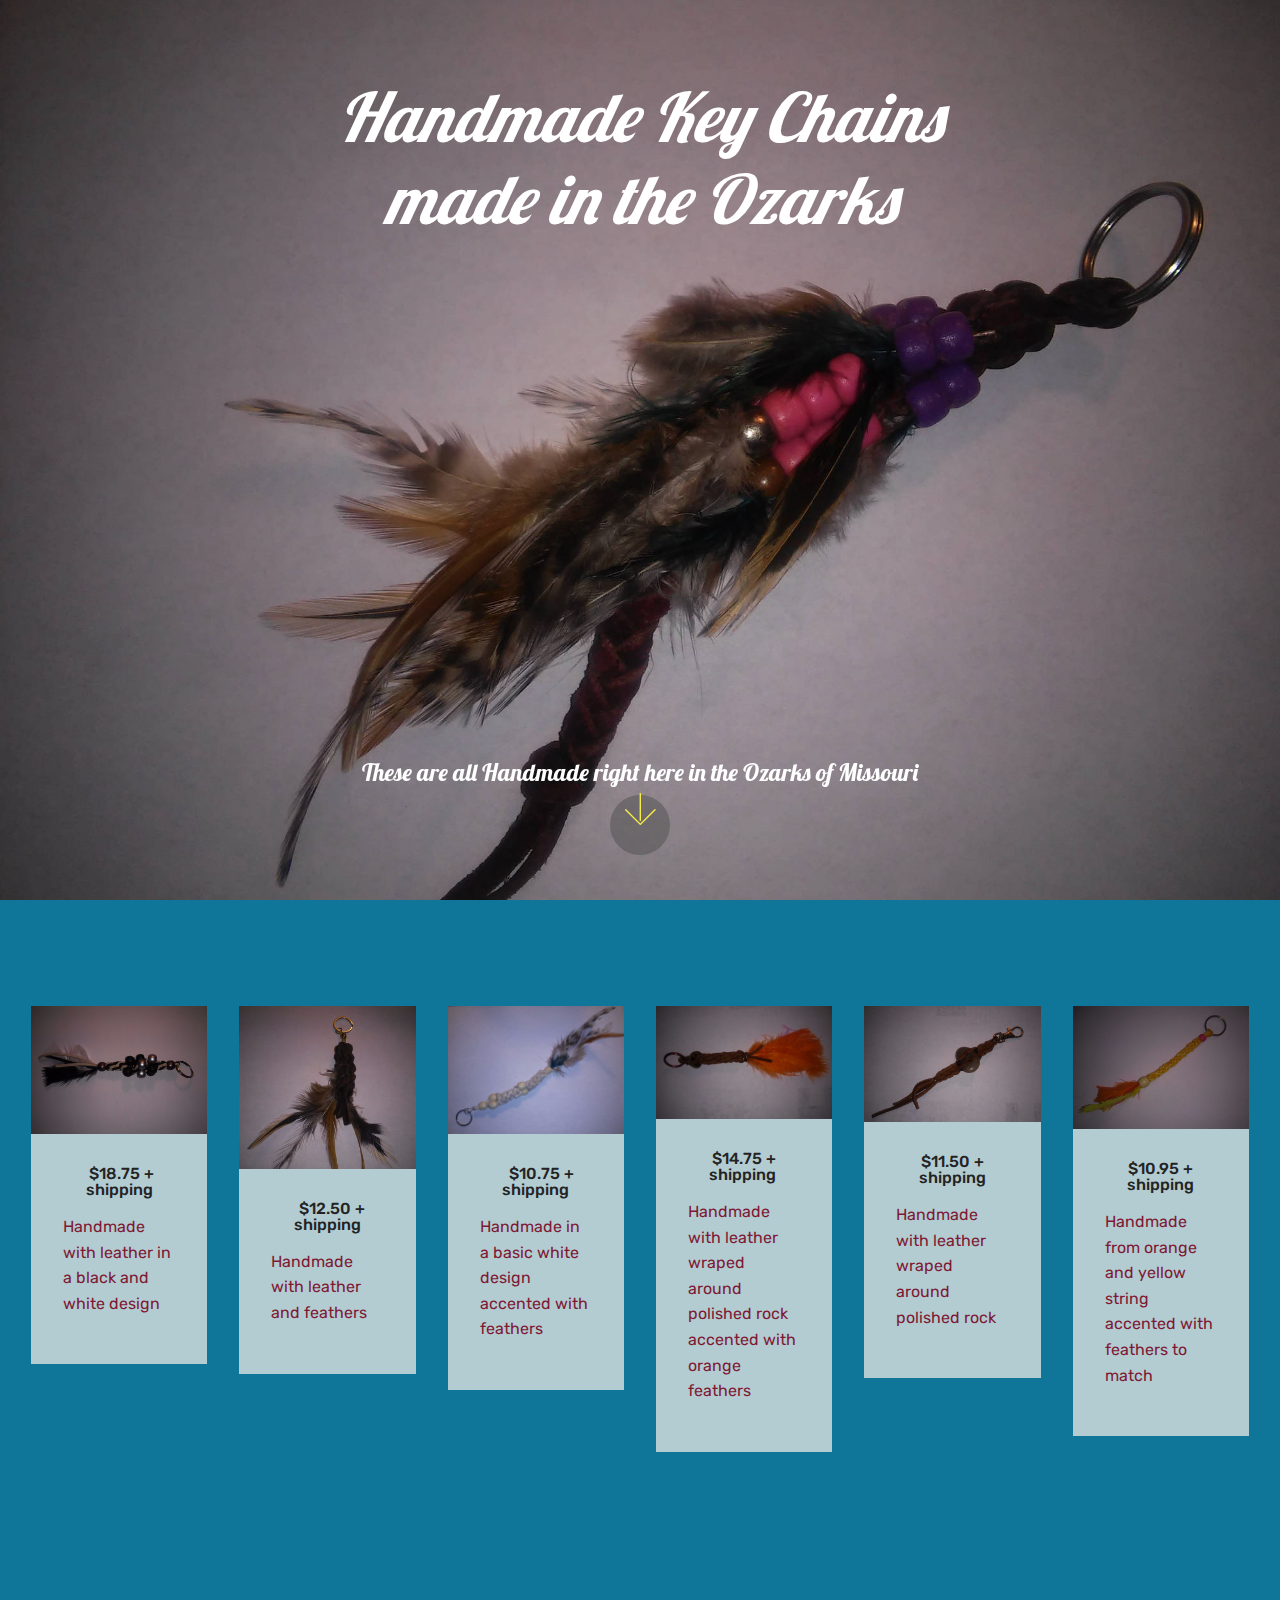
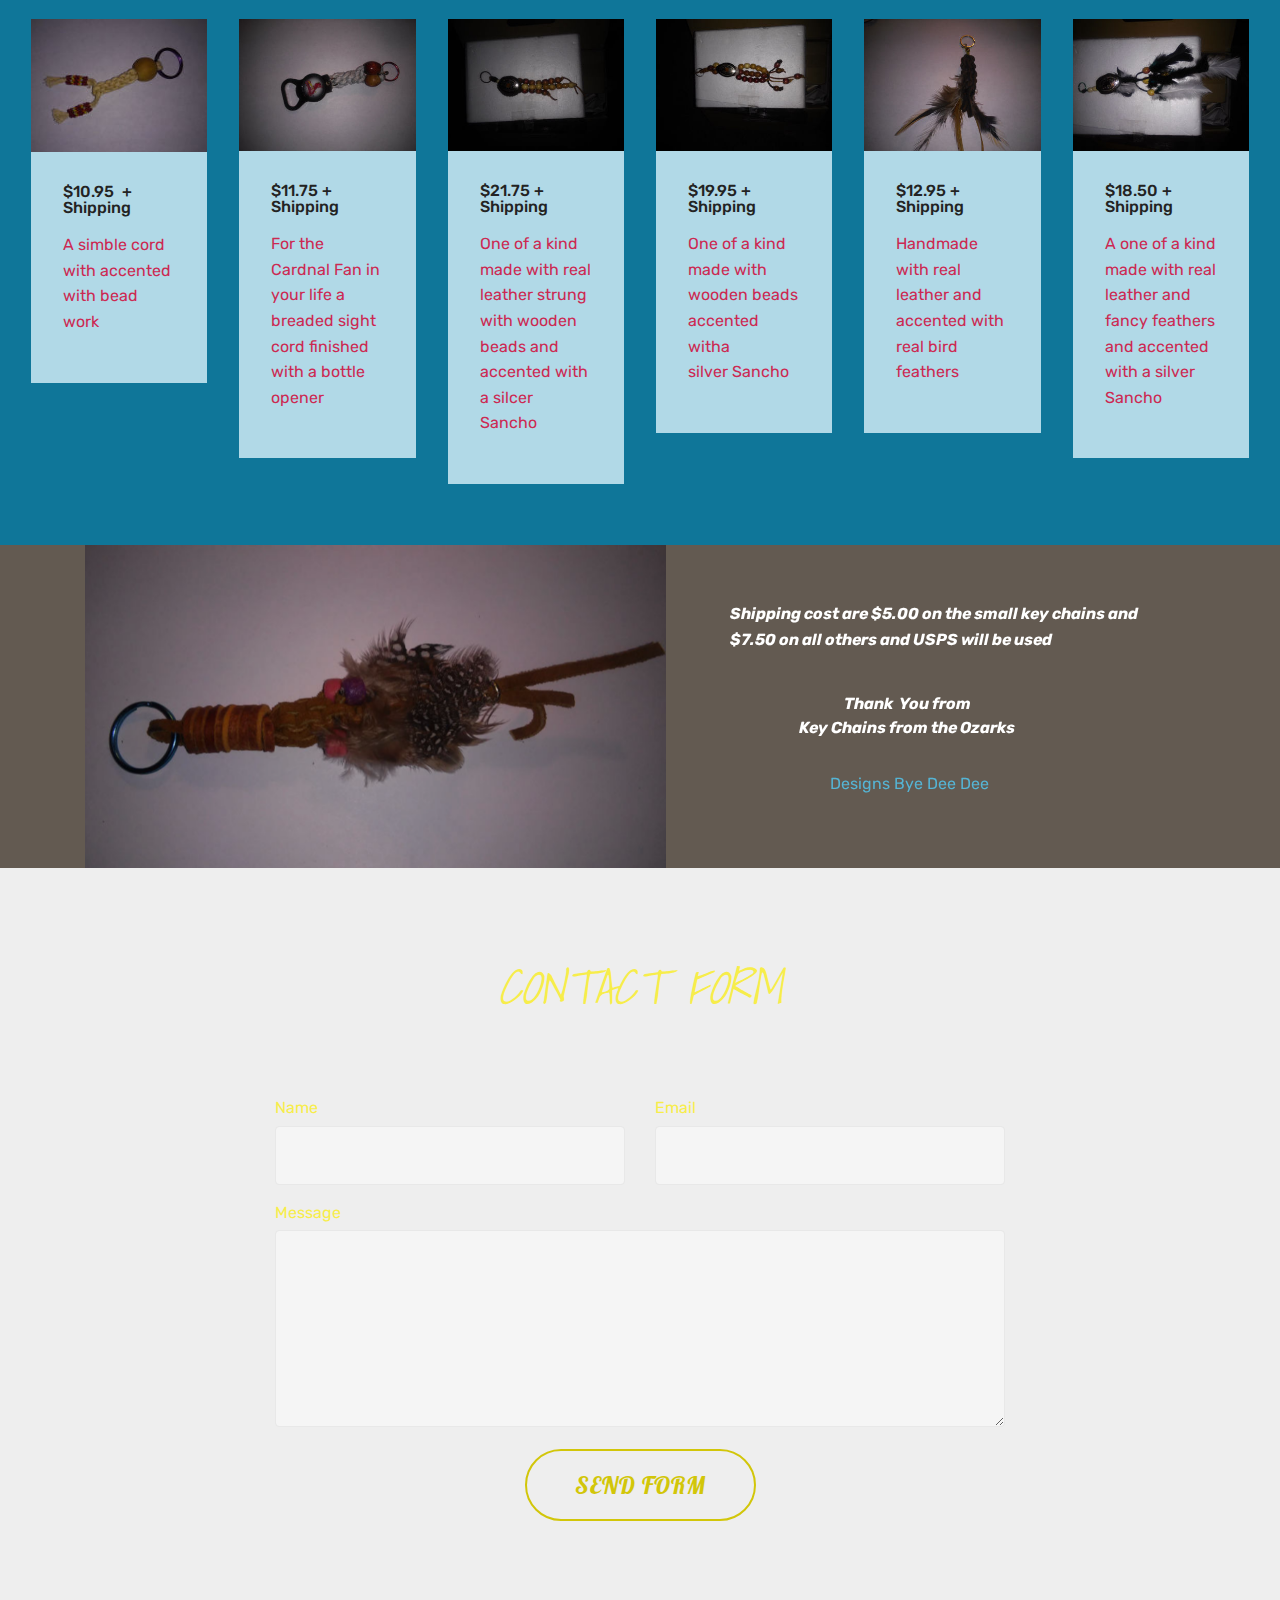
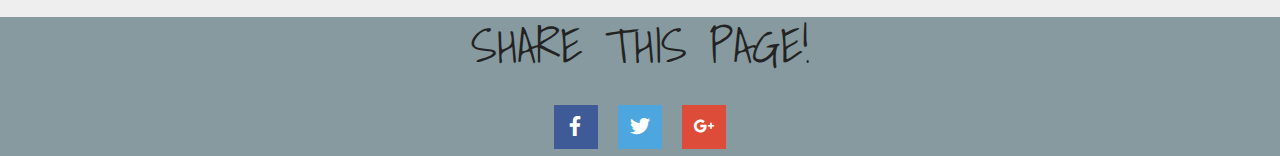
==== index.html @ 003e20a8 "create github pages" ====
<!DOCTYPE html>
<html >
<head>
  <!-- Site made with Mobirise Website Builder v4.8.1, https://mobirise.com -->
  <meta charset="UTF-8">
  <meta http-equiv="X-UA-Compatible" content="IE=edge">
  <meta name="generator" content="Mobirise v4.8.1, mobirise.com">
  <meta name="viewport" content="width=device-width, initial-scale=1, minimum-scale=1">
  <link rel="shortcut icon" href="assets/images/logo4.png" type="image/x-icon">
  <meta name="description" content="">
  <title>Home</title>
  <link rel="stylesheet" href="assets/web/assets/mobirise-icons/mobirise-icons.css">
  <link rel="stylesheet" href="assets/tether/tether.min.css">
  <link rel="stylesheet" href="assets/bootstrap/css/bootstrap.min.css">
  <link rel="stylesheet" href="assets/bootstrap/css/bootstrap-grid.min.css">
  <link rel="stylesheet" href="assets/bootstrap/css/bootstrap-reboot.min.css">
  <link rel="stylesheet" href="assets/socicon/css/styles.css">
  <link rel="stylesheet" href="assets/theme/css/style.css">
  <link rel="stylesheet" href="assets/mobirise/css/mbr-additional.css" type="text/css">
  
  
  
</head>
<body>
  <section class="header5 cid-r34hluWO23 mbr-fullscreen mbr-parallax-background" id="header5-a">

    

    
    <div class="container">
        <div class="row justify-content-center">
            <div class="mbr-white col-md-10">
                <h1 class="mbr-section-title align-center pb-3 mbr-fonts-style display-1"><em>
                    Handmade Key Chains</em><br><em>made in the Ozarks</em><br><em><br></em><br><br><br><br><em><br></em></h1>
                <p class="mbr-text align-center display-5 pb-3 mbr-fonts-style">These are all Handmade right here in the Ozarks of Missouri</p>
                
            </div>
        </div>
    </div>

    <div class="mbr-arrow hidden-sm-down" aria-hidden="true">
        <a href="#next">
            <i class="mbri-down mbr-iconfont"></i>
        </a>
    </div>
</section>

<section class="engine"><a href="https://mobiri.se/j">website templates</a></section><section class="features17 cid-r33wSOLzCu" id="features17-2">
    
    

    
    <div class="container-fluid">
        <div class="media-container-row">
            <div class="card p-3 col-12 col-md-6 col-lg-2">
                <div class="card-wrapper">
                    <div class="card-img">
                        <img src="assets/images/20180905-44754-410x308.jpg" alt="Mobirise" title="">
                    </div>
                    <div class="card-box">
                        <h4 class="card-title pb-3 mbr-fonts-style display-7">&nbsp;$18.75 + shipping</h4>
                        <p class="mbr-text mbr-fonts-style display-7">Handmade with leather in a black and white design</p>
                    </div>
                </div>
            </div>

            <div class="card p-3 col-12 col-md-6 col-lg-2">
                <div class="card-wrapper">
                    <div class="card-img">
                        <img src="assets/images/20180724-93836-410x308.jpg" alt="Mobirise" title="">
                    </div>
                    <div class="card-box">
                        <h4 class="card-title pb-3 mbr-fonts-style display-7">&nbsp; $12.50 + shipping</h4>
                        <p class="mbr-text mbr-fonts-style display-7">Handmade with leather and feathers</p>
                    </div>
                </div>
            </div>

            <div class="card p-3 col-12 col-md-6 col-lg-2">
                <div class="card-wrapper">
                    <div class="card-img">
                        <img src="assets/images/20180724-102149-410x308.jpg" alt="Mobirise" title="">
                    </div>
                    <div class="card-box">
                        <h4 class="card-title pb-3 mbr-fonts-style display-7">&nbsp; &nbsp;$10.75 + shipping</h4>
                        <p class="mbr-text mbr-fonts-style display-7">Handmade in a basic white design accented with feathers</p>
                    </div>
                </div>
            </div>

            <div class="card p-3 col-12 col-md-6 col-lg-2">
                <div class="card-wrapper">
                    <div class="card-img">
                        <img src="assets/images/20180814-113431-410x308.jpg" alt="Mobirise" title="">
                    </div>
                    <div class="card-box">
                        <h4 class="card-title pb-3 mbr-fonts-style display-7">
                            $14.75 + shipping&nbsp;</h4>
                        <p class="mbr-text mbr-fonts-style display-7">Handmade with leather wraped around polished rock accented with orange feathers</p>
                    </div>
                </div>
            </div>
            <div class="card p-3 col-12 col-md-6 col-lg-2">
                <div class="card-wrapper">
                    <div class="card-img">
                        <img src="assets/images/20180814-113416-410x308.jpg" alt="Mobirise" title="">
                    </div>
                    <div class="card-box">
                        <h4 class="card-title pb-3 mbr-fonts-style display-7">
                            $11.50 + shipping</h4>
                        <p class="mbr-text mbr-fonts-style display-7">Handmade with leather wraped around polished rock</p>
                    </div>
                </div>
            </div>
            <div class="card p-3 col-12 col-md-6 col-lg-2">
                <div class="card-wrapper">
                    <div class="card-img">
                        <img src="assets/images/20180822-115058-410x308.jpg" alt="Mobirise" title="">
                    </div>
                    <div class="card-box">
                        <h4 class="card-title pb-3 mbr-fonts-style display-7">
                            $10.95 + shipping</h4>
                        <p class="mbr-text mbr-fonts-style display-7">Handmade from orange and yellow string accented with feathers to match</p>
                    </div>
                </div>
            </div>
        </div>
    </div>
</section>

<section class="features17 cid-r38wIqaOWi" id="features17-b">
    
    

    
    <div class="container-fluid">
        <div class="media-container-row">
            <div class="card p-3 col-12 col-md-6 col-lg-2">
                <div class="card-wrapper">
                    <div class="card-img">
                        <img src="assets/images/20180830-33203-306x230.jpg" alt="Mobirise" title="">
                    </div>
                    <div class="card-box">
                        <h4 class="card-title pb-3 mbr-fonts-style display-7">$10.95 &nbsp;+ Shipping</h4>
                        <p class="mbr-text mbr-fonts-style display-7">A simble cord with accented with bead work</p>
                    </div>
                </div>
            </div>

            <div class="card p-3 col-12 col-md-6 col-lg-2">
                <div class="card-wrapper">
                    <div class="card-img">
                        <img src="assets/images/20180727-210725-342x257.jpg" alt="Mobirise" title="">
                    </div>
                    <div class="card-box">
                        <h4 class="card-title pb-3 mbr-fonts-style display-7">$11.75 + Shipping</h4>
                        <p class="mbr-text mbr-fonts-style display-7">For the Cardnal Fan in your life a breaded sight cord finished with a bottle opener&nbsp;</p>
                    </div>
                </div>
            </div>

            <div class="card p-3 col-12 col-md-6 col-lg-2">
                <div class="card-wrapper">
                    <div class="card-img">
                        <img src="assets/images/20180716-222456-342x257.jpg" alt="Mobirise" title="">
                    </div>
                    <div class="card-box">
                        <h4 class="card-title pb-3 mbr-fonts-style display-7">
                            $21.75 + Shipping</h4>
                        <p class="mbr-text mbr-fonts-style display-7">One of a kind made with real leather strung with wooden beads and accented with a silcer Sancho&nbsp;</p>
                    </div>
                </div>
            </div>

            <div class="card p-3 col-12 col-md-6 col-lg-2">
                <div class="card-wrapper">
                    <div class="card-img">
                        <img src="assets/images/20180717-224917-342x257.jpg" alt="Mobirise" title="">
                    </div>
                    <div class="card-box">
                        <h4 class="card-title pb-3 mbr-fonts-style display-7">$19.95 + Shipping</h4>
                        <p class="mbr-text mbr-fonts-style display-7">One of a kind made with wooden beads accented witha silver&nbsp;Sancho</p>
                    </div>
                </div>
            </div>
            <div class="card p-3 col-12 col-md-6 col-lg-2">
                <div class="card-wrapper">
                    <div class="card-img">
                        <img src="assets/images/20180724-93837-342x257.jpg" alt="Mobirise" title="">
                    </div>
                    <div class="card-box">
                        <h4 class="card-title pb-3 mbr-fonts-style display-7">$12.95 + Shipping</h4>
                        <p class="mbr-text mbr-fonts-style display-7">Handmade with real leather and accented with real bird feathers</p>
                    </div>
                </div>
            </div>
            <div class="card p-3 col-12 col-md-6 col-lg-2">
                <div class="card-wrapper">
                    <div class="card-img">
                        <img src="assets/images/20180720-235524-342x257.jpg" alt="Mobirise" title="">
                    </div>
                    <div class="card-box">
                        <h4 class="card-title pb-3 mbr-fonts-style display-7">$18.50 + Shipping</h4>
                        <p class="mbr-text mbr-fonts-style display-7">A one of a kind made with real leather and fancy feathers and accented with a silver Sancho</p>
                    </div>
                </div>
            </div>
        </div>
    </div>
</section>

<section class="testimonials2 cid-r33EajkrWV" id="testimonials2-4">

    

    

    <div class="container">
        <div class="media-container-row">
            <div class="mbr-figure pr-lg-5" style="width: 130%;">
              <img src="assets/images/20180826-95356-958x719.jpg" alt="" title="">
            </div>
            <div class="media-content px-3 align-self-center mbr-white py-2">
                    <p class="mbr-text testimonial-text mbr-fonts-style display-7"><strong>
                       Shipping cost are $5.00 on the small key chains and $7.50 on all others and USPS will be used</strong></p>
                    <p class="mbr-author-name pt-4 mb-2 mbr-fonts-style display-7"><em>&nbsp; &nbsp; &nbsp; &nbsp; &nbsp; &nbsp; &nbsp; &nbsp; &nbsp; &nbsp; &nbsp; &nbsp; &nbsp; &nbsp; &nbsp; &nbsp; &nbsp; &nbsp; &nbsp; Thank &nbsp;You from&nbsp;<br>&nbsp; &nbsp; &nbsp; &nbsp; &nbsp; &nbsp; &nbsp; &nbsp; &nbsp; &nbsp; &nbsp; &nbsp;Key Chains from the Ozarks<br></em><br></p>
                    <p class="mbr-author-desc mbr-fonts-style display-7">&nbsp; &nbsp; &nbsp; &nbsp; &nbsp; &nbsp; &nbsp; &nbsp; &nbsp; &nbsp; &nbsp; &nbsp; &nbsp;Designs Bye Dee Dee</p>
            </div>
        </div>
    </div>
</section>

<section class="mbr-section form1 cid-r33Bu1BS95 mbr-parallax-background" id="form1-3">

    

    
    <div class="container">
        <div class="row justify-content-center">
            <div class="title col-12 col-lg-8">
                <h2 class="mbr-section-title align-center pb-3 mbr-fonts-style display-2"><a href="mailto:Kaptiancrash63@gmail.com" class="text-success"><em>
                    CONTACT FORM
                </em></a></h2>
                <h3 class="mbr-section-subtitle align-center mbr-light pb-3 mbr-fonts-style display-5"></h3>
            </div>
        </div>
    </div>
    <div class="container">
        <div class="row justify-content-center">
            <div class="media-container-column col-lg-8" data-form-type="formoid">
                    <div data-form-alert="" hidden="">Thanks for filling out the form!</div>
            
                    <form class="mbr-form" action="https://mobirise.com/" method="post" data-form-title="Mobirise Form"><input type="hidden" name="email" data-form-email="true" value="MQb3UHz9vgeQYaJw+wUcPiNYW4cZwNRQZEypY/8+A1PeapmOT65c+l0sWMYyDew60EYs7q6BZ+KBRNTUReSc0IMZOz61ZpH3/E5bfqpyDkc0p+D4WyL8amatn8TsfvvV" data-form-field="Email">
                        <div class="row row-sm-offset">
                            <div class="col-md-4 multi-horizontal" data-for="name">
                                <div class="form-group">
                                    <label class="form-control-label mbr-fonts-style display-7" for="name-form1-3">Name</label>
                                    <input type="text" class="form-control" name="name" data-form-field="Name" required="" id="name-form1-3">
                                </div>
                            </div>
                            <div class="col-md-4 multi-horizontal" data-for="email">
                                <div class="form-group">
                                    <label class="form-control-label mbr-fonts-style display-7" for="email-form1-3">Email</label>
                                    <input type="email" class="form-control" name="email" data-form-field="Email" required="" id="email-form1-3">
                                </div>
                            </div>
                            
                        </div>
                        <div class="form-group" data-for="message">
                            <label class="form-control-label mbr-fonts-style display-7" for="message-form1-3">Message</label>
                            <textarea type="text" class="form-control" name="message" rows="7" data-form-field="Message" id="message-form1-3"></textarea>
                        </div>
            
                        <span class="input-group-btn"><button href="" type="submit" class="btn btn-form btn-success-outline display-5">SEND FORM</button></span>
                    </form>
            </div>
        </div>
    </div>
</section>

<section class="cid-r33JdpZA6W" id="social-buttons3-9">
    
    

    

    <div class="container">
        <div class="media-container-row">
            <div class="col-md-8 align-center">
                <h2 class="pb-3 mbr-section-title mbr-fonts-style display-2">
                    SHARE THIS PAGE!
                </h2>
                <div>
                    <div class="mbr-social-likes">
                        <span class="btn btn-social socicon-bg-facebook facebook mx-2" title="Share link on Facebook">
                            <i class="socicon socicon-facebook"></i>
                        </span>
                        <span class="btn btn-social twitter socicon-bg-twitter mx-2" title="Share link on Twitter">
                            <i class="socicon socicon-twitter"></i>
                        </span>
                        <span class="btn btn-social plusone socicon-bg-googleplus mx-2" title="Share link on Google+">
                            <i class="socicon socicon-googleplus"></i>
                        </span>
                        
                        
                        
                        
                    </div>
                </div>
            </div>
        </div>
    </div>
</section>


  <script src="assets/web/assets/jquery/jquery.min.js"></script>
  <script src="assets/popper/popper.min.js"></script>
  <script src="assets/tether/tether.min.js"></script>
  <script src="assets/bootstrap/js/bootstrap.min.js"></script>
  <script src="assets/smoothscroll/smooth-scroll.js"></script>
  <script src="assets/parallax/jarallax.min.js"></script>
  <script src="assets/sociallikes/social-likes.js"></script>
  <script src="assets/theme/js/script.js"></script>
  <script src="assets/formoid/formoid.min.js"></script>
  
  
</body>
</html>
---- assets/web/assets/mobirise-icons/mobirise-icons.css ----
@font-face {
  font-family: 'MobiriseIcons';
  src:  url('mobirise-icons.eot?spat4u');
  src:  url('mobirise-icons.eot?spat4u#iefix') format('embedded-opentype'),
    url('mobirise-icons.ttf?spat4u') format('truetype'),
    url('mobirise-icons.woff?spat4u') format('woff'),
    url('mobirise-icons.svg?spat4u#MobiriseIcons') format('svg');
  font-weight: normal;
  font-style: normal;
}

[class^="mbri-"], [class*=" mbri-"] {
  /* use !important to prevent issues with browser extensions that change fonts */
  font-family: MobiriseIcons !important;
  speak: none;
  font-style: normal;
  font-weight: normal;
  font-variant: normal;
  text-transform: none;
  line-height: 1;

  /* Better Font Rendering =========== */
  -webkit-font-smoothing: antialiased;
  -moz-osx-font-smoothing: grayscale;
}

.mbri-add-submenu:before {
  content: "\e900";
}
.mbri-alert:before {
  content: "\e901";
}
.mbri-align-center:before {
  content: "\e902";
}
.mbri-align-justify:before {
  content: "\e903";
}
.mbri-align-left:before {
  content: "\e904";
}
.mbri-align-right:before {
  content: "\e905";
}
.mbri-android:before {
  content: "\e906";
}
.mbri-apple:before {
  content: "\e907";
}
.mbri-arrow-down:before {
  content: "\e908";
}
.mbri-arrow-next:before {
  content: "\e909";
}
.mbri-arrow-prev:before {
  content: "\e90a";
}
.mbri-arrow-up:before {
  content: "\e90b";
}
.mbri-bold:before {
  content: "\e90c";
}
.mbri-bookmark:before {
  content: "\e90d";
}
.mbri-bootstrap:before {
  content: "\e90e";
}
.mbri-briefcase:before {
  content: "\e90f";
}
.mbri-browse:before {
  content: "\e910";
}
.mbri-bulleted-list:before {
  content: "\e911";
}
.mbri-calendar:before {
  content: "\e912";
}
.mbri-camera:before {
  content: "\e913";
}
.mbri-cart-add:before {
  content: "\e914";
}
.mbri-cart-full:before {
  content: "\e915";
}
.mbri-cash:before {
  content: "\e916";
}
.mbri-change-style:before {
  content: "\e917";
}
.mbri-chat:before {
  content: "\e918";
}
.mbri-clock:before {
  content: "\e919";
}
.mbri-close:before {
  content: "\e91a";
}
.mbri-cloud:before {
  content: "\e91b";
}
.mbri-code:before {
  content: "\e91c";
}
.mbri-contact-form:before {
  content: "\e91d";
}
.mbri-credit-card:before {
  content: "\e91e";
}
.mbri-cursor-click:before {
  content: "\e91f";
}
.mbri-cust-feedback:before {
  content: "\e920";
}
.mbri-database:before {
  content: "\e921";
}
.mbri-delivery:before {
  content: "\e922";
}
.mbri-desktop:before {
  content: "\e923";
}
.mbri-devices:before {
  content: "\e924";
}
.mbri-down:before {
  content: "\e925";
}
.mbri-download:before {
  content: "\e989";
}
.mbri-drag-n-drop:before {
  content: "\e927";
}
.mbri-drag-n-drop2:before {
  content: "\e928";
}
.mbri-edit:before {
  content: "\e929";
}
.mbri-edit2:before {
  content: "\e92a";
}
.mbri-error:before {
  content: "\e92b";
}
.mbri-extension:before {
  content: "\e92c";
}
.mbri-features:before {
  content: "\e92d";
}
.mbri-file:before {
  content: "\e92e";
}
.mbri-flag:before {
  content: "\e92f";
}
.mbri-folder:before {
  content: "\e930";
}
.mbri-gift:before {
  content: "\e931";
}
.mbri-github:before {
  content: "\e932";
}
.mbri-globe:before {
  content: "\e933";
}
.mbri-globe-2:before {
  content: "\e934";
}
.mbri-growing-chart:before {
  content: "\e935";
}
.mbri-hearth:before {
  content: "\e936";
}
.mbri-help:before {
  content: "\e937";
}
.mbri-home:before {
  content: "\e938";
}
.mbri-hot-cup:before {
  content: "\e939";
}
.mbri-idea:before {
  content: "\e93a";
}
.mbri-image-gallery:before {
  content: "\e93b";
}
.mbri-image-slider:before {
  content: "\e93c";
}
.mbri-info:before {
  content: "\e93d";
}
.mbri-italic:before {
  content: "\e93e";
}
.mbri-key:before {
  content: "\e93f";
}
.mbri-laptop:before {
  content: "\e940";
}
.mbri-layers:before {
  content: "\e941";
}
.mbri-left-right:before {
  content: "\e942";
}
.mbri-left:before {
  content: "\e943";
}
.mbri-letter:before {
  content: "\e944";
}
.mbri-like:before {
  content: "\e945";
}
.mbri-link:before {
  content: "\e946";
}
.mbri-lock:before {
  content: "\e947";
}
.mbri-login:before {
  content: "\e948";
}
.mbri-logout:before {
  content: "\e949";
}
.mbri-magic-stick:before {
  content: "\e94a";
}
.mbri-map-pin:before {
  content: "\e94b";
}
.mbri-menu:before {
  content: "\e94c";
}
.mbri-mobile:before {
  content: "\e94d";
}
.mbri-mobile2:before {
  content: "\e94e";
}
.mbri-mobirise:before {
  content: "\e94f";
}
.mbri-more-horizontal:before {
  content: "\e950";
}
.mbri-more-vertical:before {
  content: "\e951";
}
.mbri-music:before {
  content: "\e952";
}
.mbri-new-file:before {
  content: "\e953";
}
.mbri-numbered-list:before {
  content: "\e954";
}
.mbri-opened-folder:before {
  content: "\e955";
}
.mbri-pages:before {
  content: "\e956";
}
.mbri-paper-plane:before {
  content: "\e957";
}
.mbri-paperclip:before {
  content: "\e958";
}
.mbri-photo:before {
  content: "\e959";
}
.mbri-photos:before {
  content: "\e95a";
}
.mbri-pin:before {
  content: "\e95b";
}
.mbri-play:before {
  content: "\e95c";
}
.mbri-plus:before {
  content: "\e95d";
}
.mbri-preview:before {
  content: "\e95e";
}
.mbri-print:before {
  content: "\e95f";
}
.mbri-protect:before {
  content: "\e960";
}
.mbri-question:before {
  content: "\e961";
}
.mbri-quote-left:before {
  content: "\e962";
}
.mbri-quote-right:before {
  content: "\e963";
}
.mbri-refresh:before {
  content: "\e964";
}
.mbri-responsive:before {
  content: "\e965";
}
.mbri-right:before {
  content: "\e966";
}
.mbri-rocket:before {
  content: "\e967";
}
.mbri-sad-face:before {
  content: "\e968";
}
.mbri-sale:before {
  content: "\e969";
}
.mbri-save:before {
  content: "\e96a";
}
.mbri-search:before {
  content: "\e96b";
}
.mbri-setting:before {
  content: "\e96c";
}
.mbri-setting2:before {
  content: "\e96d";
}
.mbri-setting3:before {
  content: "\e96e";
}
.mbri-share:before {
  content: "\e96f";
}
.mbri-shopping-bag:before {
  content: "\e970";
}
.mbri-shopping-basket:before {
  content: "\e971";
}
.mbri-shopping-cart:before {
  content: "\e972";
}
.mbri-sites:before {
  content: "\e973";
}
.mbri-smile-face:before {
  content: "\e974";
}
.mbri-speed:before {
  content: "\e975";
}
.mbri-star:before {
  content: "\e976";
}
.mbri-success:before {
  content: "\e977";
}
.mbri-sun:before {
  content: "\e978";
}
.mbri-sun2:before {
  content: "\e979";
}
.mbri-tablet:before {
  content: "\e97a";
}
.mbri-tablet-vertical:before {
  content: "\e97b";
}
.mbri-target:before {
  content: "\e97c";
}
.mbri-timer:before {
  content: "\e97d";
}
.mbri-to-ftp:before {
  content: "\e97e";
}
.mbri-to-local-drive:before {
  content: "\e97f";
}
.mbri-touch-swipe:before {
  content: "\e980";
}
.mbri-touch:before {
  content: "\e981";
}
.mbri-trash:before {
  content: "\e982";
}
.mbri-underline:before {
  content: "\e983";
}
.mbri-unlink:before {
  content: "\e984";
}
.mbri-unlock:before {
  content: "\e985";
}
.mbri-up-down:before {
  content: "\e986";
}
.mbri-up:before {
  content: "\e987";
}
.mbri-update:before {
  content: "\e988";
}
.mbri-upload:before {
 content: "\e926"; 
}
.mbri-user:before {
  content: "\e98a";
}
.mbri-user2:before {
  content: "\e98b";
}
.mbri-users:before {
  content: "\e98c";
}
.mbri-video:before {
  content: "\e98d";
}
.mbri-video-play:before {
  content: "\e98e";
}
.mbri-watch:before {
  content: "\e98f";
}
.mbri-website-theme:before {
  content: "\e990";
}
.mbri-wifi:before {
  content: "\e991";
}
.mbri-windows:before {
  content: "\e992";
}
.mbri-zoom-out:before {
  content: "\e993";
}
.mbri-redo:before {
  content: "\e994";
}
.mbri-undo:before {
  content: "\e995";
}
---- assets/socicon/css/styles.css ----
@charset "UTF-8";

@font-face {
  font-family: "socicon";
  src:url("../fonts/socicon.eot");
  src:url("../fonts/socicon.eot?#iefix") format("embedded-opentype"),
    url("../fonts/socicon.woff") format("woff"),
    url("../fonts/socicon.ttf") format("truetype"),
    url("../fonts/socicon.svg#socicon") format("svg");
  font-weight: normal;
  font-style: normal;

}

[data-icon]:before {
  font-family: "socicon" !important;
  content: attr(data-icon);
  font-style: normal !important;
  font-weight: normal !important;
  font-variant: normal !important;
  text-transform: none !important;
  speak: none;
  line-height: 1;
  -webkit-font-smoothing: antialiased;
  -moz-osx-font-smoothing: grayscale;
}

[class^="socicon-"]:before,
[class*=" socicon-"]:before {
  font-family: "socicon" !important;
  font-style: normal !important;
  font-weight: normal !important;
  font-variant: normal !important;
  text-transform: none !important;
  speak: none;
  line-height: 1;
  -webkit-font-smoothing: antialiased;
  -moz-osx-font-smoothing: grayscale;
}

.socicon-modelmayhem:before {
  content: "\e000";
}
.socicon-mixcloud:before {
  content: "\e001";
}
.socicon-drupal:before {
  content: "\e002";
}
.socicon-swarm:before {
  content: "\e003";
}
.socicon-istock:before {
  content: "\e004";
}
.socicon-yammer:before {
  content: "\e005";
}
.socicon-ello:before {
  content: "\e006";
}
.socicon-stackoverflow:before {
  content: "\e007";
}
.socicon-persona:before {
  content: "\e008";
}
.socicon-triplej:before {
  content: "\e009";
}
.socicon-houzz:before {
  content: "\e00a";
}
.socicon-rss:before {
  content: "\e00b";
}
.socicon-paypal:before {
  content: "\e00c";
}
.socicon-odnoklassniki:before {
  content: "\e00d";
}
.socicon-airbnb:before {
  content: "\e00e";
}
.socicon-periscope:before {
  content: "\e00f";
}
.socicon-outlook:before {
  content: "\e010";
}
.socicon-coderwall:before {
  content: "\e011";
}
.socicon-tripadvisor:before {
  content: "\e012";
}
.socicon-appnet:before {
  content: "\e013";
}
.socicon-goodreads:before {
  content: "\e014";
}
.socicon-tripit:before {
  content: "\e015";
}
.socicon-lanyrd:before {
  content: "\e016";
}
.socicon-slideshare:before {
  content: "\e017";
}
.socicon-buffer:before {
  content: "\e018";
}
.socicon-disqus:before {
  content: "\e019";
}
.socicon-vkontakte:before {
  content: "\e01a";
}
.socicon-whatsapp:before {
  content: "\e01b";
}
.socicon-patreon:before {
  content: "\e01c";
}
.socicon-storehouse:before {
  content: "\e01d";
}
.socicon-pocket:before {
  content: "\e01e";
}
.socicon-mail:before {
  content: "\e01f";
}
.socicon-blogger:before {
  content: "\e020";
}
.socicon-technorati:before {
  content: "\e021";
}
.socicon-reddit:before {
  content: "\e022";
}
.socicon-dribbble:before {
  content: "\e023";
}
.socicon-stumbleupon:before {
  content: "\e024";
}
.socicon-digg:before {
  content: "\e025";
}
.socicon-envato:before {
  content: "\e026";
}
.socicon-behance:before {
  content: "\e027";
}
.socicon-delicious:before {
  content: "\e028";
}
.socicon-deviantart:before {
  content: "\e029";
}
.socicon-forrst:before {
  content: "\e02a";
}
.socicon-play:before {
  content: "\e02b";
}
.socicon-zerply:before {
  content: "\e02c";
}
.socicon-wikipedia:before {
  content: "\e02d";
}
.socicon-apple:before {
  content: "\e02e";
}
.socicon-flattr:before {
  content: "\e02f";
}
.socicon-github:before {
  content: "\e030";
}
.socicon-renren:before {
  content: "\e031";
}
.socicon-friendfeed:before {
  content: "\e032";
}
.socicon-newsvine:before {
  content: "\e033";
}
.socicon-identica:before {
  content: "\e034";
}
.socicon-bebo:before {
  content: "\e035";
}
.socicon-zynga:before {
  content: "\e036";
}
.socicon-steam:before {
  content: "\e037";
}
.socicon-xbox:before {
  content: "\e038";
}
.socicon-windows:before {
  content: "\e039";
}
.socicon-qq:before {
  content: "\e03a";
}
.socicon-douban:before {
  content: "\e03b";
}
.socicon-meetup:before {
  content: "\e03c";
}
.socicon-playstation:before {
  content: "\e03d";
}
.socicon-android:before {
  content: "\e03e";
}
.socicon-snapchat:before {
  content: "\e03f";
}
.socicon-twitter:before {
  content: "\e040";
}
.socicon-facebook:before {
  content: "\e041";
}
.socicon-googleplus:before {
  content: "\e042";
}
.socicon-pinterest:before {
  content: "\e043";
}
.socicon-foursquare:before {
  content: "\e044";
}
.socicon-yahoo:before {
  content: "\e045";
}
.socicon-skype:before {
  content: "\e046";
}
.socicon-yelp:before {
  content: "\e047";
}
.socicon-feedburner:before {
  content: "\e048";
}
.socicon-linkedin:before {
  content: "\e049";
}
.socicon-viadeo:before {
  content: "\e04a";
}
.socicon-xing:before {
  content: "\e04b";
}
.socicon-myspace:before {
  content: "\e04c";
}
.socicon-soundcloud:before {
  content: "\e04d";
}
.socicon-spotify:before {
  content: "\e04e";
}
.socicon-grooveshark:before {
  content: "\e04f";
}
.socicon-lastfm:before {
  content: "\e050";
}
.socicon-youtube:before {
  content: "\e051";
}
.socicon-vimeo:before {
  content: "\e052";
}
.socicon-dailymotion:before {
  content: "\e053";
}
.socicon-vine:before {
  content: "\e054";
}
.socicon-flickr:before {
  content: "\e055";
}
.socicon-500px:before {
  content: "\e056";
}
.socicon-wordpress:before {
  content: "\e058";
}
.socicon-tumblr:before {
  content: "\e059";
}
.socicon-twitch:before {
  content: "\e05a";
}
.socicon-8tracks:before {
  content: "\e05b";
}
.socicon-amazon:before {
  content: "\e05c";
}
.socicon-icq:before {
  content: "\e05d";
}
.socicon-smugmug:before {
  content: "\e05e";
}
.socicon-ravelry:before {
  content: "\e05f";
}
.socicon-weibo:before {
  content: "\e060";
}
.socicon-baidu:before {
  content: "\e061";
}
.socicon-angellist:before {
  content: "\e062";
}
.socicon-ebay:before {
  content: "\e063";
}
.socicon-imdb:before {
  content: "\e064";
}
.socicon-stayfriends:before {
  content: "\e065";
}
.socicon-residentadvisor:before {
  content: "\e066";
}
.socicon-google:before {
  content: "\e067";
}
.socicon-yandex:before {
  content: "\e068";
}
.socicon-sharethis:before {
  content: "\e069";
}
.socicon-bandcamp:before {
  content: "\e06a";
}
.socicon-itunes:before {
  content: "\e06b";
}
.socicon-deezer:before {
  content: "\e06c";
}
.socicon-telegram:before {
  content: "\e06e";
}
.socicon-openid:before {
  content: "\e06f";
}
.socicon-amplement:before {
  content: "\e070";
}
.socicon-viber:before {
  content: "\e071";
}
.socicon-zomato:before {
  content: "\e072";
}
.socicon-draugiem:before {
  content: "\e074";
}
.socicon-endomodo:before {
  content: "\e075";
}
.socicon-filmweb:before {
  content: "\e076";
}
.socicon-stackexchange:before {
  content: "\e077";
}
.socicon-wykop:before {
  content: "\e078";
}
.socicon-teamspeak:before {
  content: "\e079";
}
.socicon-teamviewer:before {
  content: "\e07a";
}
.socicon-ventrilo:before {
  content: "\e07b";
}
.socicon-younow:before {
  content: "\e07c";
}
.socicon-raidcall:before {
  content: "\e07d";
}
.socicon-mumble:before {
  content: "\e07e";
}
.socicon-medium:before {
  content: "\e06d";
}
.socicon-bebee:before {
  content: "\e07f";
}
.socicon-hitbox:before {
  content: "\e080";
}
.socicon-reverbnation:before {
  content: "\e081";
}
.socicon-formulr:before {
  content: "\e082";
}
.socicon-instagram:before {
  content: "\e057";
}
.socicon-battlenet:before {
  content: "\e083";
}
.socicon-chrome:before {
  content: "\e084";
}
.socicon-discord:before {
  content: "\e086";
}
.socicon-issuu:before {
  content: "\e087";
}
.socicon-macos:before {
  content: "\e088";
}
.socicon-firefox:before {
  content: "\e089";
}
.socicon-opera:before {
  content: "\e08d";
}
.socicon-keybase:before {
  content: "\e090";
}
.socicon-alliance:before {
  content: "\e091";
}
.socicon-livejournal:before {
  content: "\e092";
}
.socicon-googlephotos:before {
  content: "\e093";
}
.socicon-horde:before {
  content: "\e094";
}
.socicon-etsy:before {
  content: "\e095";
}
.socicon-zapier:before {
  content: "\e096";
}
.socicon-google-scholar:before {
  content: "\e097";
}
.socicon-researchgate:before {
  content: "\e098";
}
.socicon-wechat:before {
  content: "\e099";
}
.socicon-strava:before {
  content: "\e09a";
}
.socicon-line:before {
  content: "\e09b";
}
.socicon-lyft:before {
  content: "\e09c";
}
.socicon-uber:before {
  content: "\e09d";
}
.socicon-songkick:before {
  content: "\e09e";
}
.socicon-viewbug:before {
  content: "\e09f";
}
.socicon-googlegroups:before {
  content: "\e0a0";
}
.socicon-quora:before {
  content: "\e073";
}
.socicon-diablo:before {
  content: "\e085";
}
.socicon-blizzard:before {
  content: "\e0a1";
}
.socicon-hearthstone:before {
  content: "\e08b";
}
.socicon-heroes:before {
  content: "\e08a";
}
.socicon-overwatch:before {
  content: "\e08c";
}
.socicon-warcraft:before {
  content: "\e08e";
}
.socicon-starcraft:before {
  content: "\e08f";
}
.socicon-beam:before {
  content: "\e0a2";
}
.socicon-curse:before {
  content: "\e0a3";
}
.socicon-player:before {
  content: "\e0a4";
}
.socicon-streamjar:before {
  content: "\e0a5";
}
.socicon-nintendo:before {
  content: "\e0a6";
}
.socicon-hellocoton:before {
  content: "\e0a7";
}
---- assets/theme/css/style.css ----
/*!
 * Mobirise v4 theme (https://mobirise.com/)
 * Copyright 2017 Mobirise
 */
section {
  background-color: #eeeeee; }

section,
.container,
.container-fluid {
  position: relative;
  word-wrap: break-word; }

a.mbr-iconfont:hover {
  text-decoration: none; }

.article .lead p, .article .lead ul, .article .lead ol, .article .lead pre, .article .lead blockquote {
  margin-bottom: 0; }

a {
  font-style: normal;
  font-weight: 400;
  cursor: pointer; }
  a, a:hover {
    text-decoration: none; }

figure {
  margin-bottom: 0; }

body {
  color: #232323; }

h1, h2, h3, h4, h5, h6,
.h1, .h2, .h3, .h4, .h5, .h6,
.display-1, .display-2, .display-3, .display-4 {
  line-height: 1;
  word-break: break-word;
  word-wrap: break-word; }

b, strong {
  font-weight: bold; }

blockquote {
  padding: 10px 0 10px 20px;
  position: relative;
  border-left: 2px solid;
  border-color: #ff3366; }

input:-webkit-autofill, input:-webkit-autofill:hover, input:-webkit-autofill:focus, input:-webkit-autofill:active {
  transition-delay: 9999s;
  transition-property: background-color, color; }

textarea[type="hidden"] {
  display: none; }

body {
  position: relative; }

section {
  background-position: 50% 50%;
  background-repeat: no-repeat;
  background-size: cover; }
  section .mbr-background-video,
  section .mbr-background-video-preview {
    position: absolute;
    bottom: 0;
    left: 0;
    right: 0;
    top: 0; }

.hidden {
  visibility: hidden; }

.mbr-z-index20 {
  z-index: 20; }

/*! Base colors */
.mbr-white {
  color: #ffffff; }

.mbr-black {
  color: #000000; }

.mbr-bg-white {
  background-color: #ffffff; }

.mbr-bg-black {
  background-color: #000000; }

/*! Text-aligns */
.align-left {
  text-align: left; }

.align-center {
  text-align: center; }

.align-right {
  text-align: right; }

@media (max-width: 767px) {
  .align-left, .align-center, .align-right, .mbr-section-btn, .mbr-section-title {
    text-align: center; } }
/*! Font-weight  */
.mbr-light {
  font-weight: 300; }

.mbr-regular {
  font-weight: 400; }

.mbr-semibold {
  font-weight: 500; }

.mbr-bold {
  font-weight: 700; }

/*! Media  */
.media-size-item {
  -webkit-flex: 1 1 auto;
  -moz-flex: 1 1 auto;
  -ms-flex: 1 1 auto;
  -o-flex: 1 1 auto;
  flex: 1 1 auto; }

.media-content {
  -webkit-flex-basis: 100%;
  flex-basis: 100%; }

.media-container-row {
  display: -ms-flexbox;
  display: -webkit-flex;
  display: flex;
  -webkit-flex-direction: row;
  -ms-flex-direction: row;
  flex-direction: row;
  -webkit-flex-wrap: wrap;
  -ms-flex-wrap: wrap;
  flex-wrap: wrap;
  -webkit-justify-content: center;
  -ms-flex-pack: center;
  justify-content: center;
  -webkit-align-content: center;
  -ms-flex-line-pack: center;
  align-content: center;
  -webkit-align-items: start;
  -ms-flex-align: start;
  align-items: start; }
  .media-container-row .media-size-item {
    width: 400px; }

.media-container-column {
  display: -ms-flexbox;
  display: -webkit-flex;
  display: flex;
  -webkit-flex-direction: column;
  -ms-flex-direction: column;
  flex-direction: column;
  -webkit-flex-wrap: wrap;
  -ms-flex-wrap: wrap;
  flex-wrap: wrap;
  -webkit-justify-content: center;
  -ms-flex-pack: center;
  justify-content: center;
  -webkit-align-content: center;
  -ms-flex-line-pack: center;
  align-content: center;
  -webkit-align-items: stretch;
  -ms-flex-align: stretch;
  align-items: stretch; }
  .media-container-column > * {
    width: 100%; }

@media (min-width: 992px) {
  .media-container-row {
    -webkit-flex-wrap: nowrap;
    -ms-flex-wrap: nowrap;
    flex-wrap: nowrap; } }
figure {
  overflow: hidden; }

figure[mbr-media-size] {
  transition: width 0.1s; }

.mbr-figure img, .mbr-figure iframe {
  display: block;
  width: 100%; }

.card {
  background-color: transparent;
  border: none; }

.card-img {
  text-align: center;
  flex-shrink: 0; }

.media {
  max-width: 100%;
  margin: 0 auto; }

.mbr-figure {
  -ms-flex-item-align: center;
  -ms-grid-row-align: center;
  -webkit-align-self: center;
  align-self: center; }

.media-container > div {
  max-width: 100%; }

.mbr-figure img, .card-img img {
  width: 100%; }

@media (max-width: 991px) {
  .media-size-item {
    width: auto !important; }

  .media {
    width: auto; }

  .mbr-figure {
    width: 100% !important; } }
/*! Buttons */
.mbr-section-btn {
  margin-left: -.25rem;
  margin-right: -.25rem;
  font-size: 0; }

nav .mbr-section-btn {
  margin-left: 0rem;
  margin-right: 0rem; }

/*! Btn icon margin */
.btn .mbr-iconfont, .btn.btn-sm .mbr-iconfont {
  cursor: pointer;
  margin-right: 0.5rem; }

.btn.btn-md .mbr-iconfont, .btn.btn-md .mbr-iconfont {
  margin-right: 0.8rem; }

.mbr-regular {
  font-weight: 400; }

.mbr-semibold {
  font-weight: 500; }

.mbr-bold {
  font-weight: 700; }

[type="submit"] {
  -webkit-appearance: none; }

/*! Full-screen */
.mbr-fullscreen .mbr-overlay {
  min-height: 100vh; }

.mbr-fullscreen {
  display: flex;
  display: -webkit-flex;
  display: -moz-flex;
  display: -ms-flex;
  display: -o-flex;
  align-items: center;
  -webkit-align-items: center;
  min-height: 100vh;
  padding-top: 3rem;
  padding-bottom: 3rem; }

/*! Map */
.map {
  height: 25rem;
  position: relative; }
  .map iframe {
    width: 100%;
    height: 100%; }

/* Form */
.form-asterisk {
  font-family: initial;
  position: absolute;
  top: -2px;
  font-weight: normal; }

/*! Scroll to top arrow */
.mbr-arrow-up {
  bottom: 25px;
  right: 90px;
  position: fixed;
  text-align: right;
  z-index: 5000;
  color: #ffffff;
  font-size: 32px;
  transform: rotate(180deg);
  -webkit-transform: rotate(180deg); }

.mbr-arrow-up a {
  background: rgba(0, 0, 0, 0.2);
  border-radius: 3px;
  color: #fff;
  display: inline-block;
  height: 60px;
  width: 60px;
  outline-style: none !important;
  position: relative;
  text-decoration: none;
  transition: all .3s ease-in-out;
  cursor: pointer;
  text-align: center; }
  .mbr-arrow-up a:hover {
    background-color: rgba(0, 0, 0, 0.4); }
  .mbr-arrow-up a i {
    line-height: 60px; }

.mbr-arrow-up-icon {
  display: block;
  color: #fff; }

.mbr-arrow-up-icon::before {
  content: "\203a";
  display: inline-block;
  font-family: serif;
  font-size: 32px;
  line-height: 1;
  font-style: normal;
  position: relative;
  top: 6px;
  left: -4px;
  -webkit-transform: rotate(-90deg);
  transform: rotate(-90deg); }

/*! Arrow Down */
.mbr-arrow {
  position: absolute;
  bottom: 45px;
  left: 50%;
  width: 60px;
  height: 60px;
  cursor: pointer;
  background-color: rgba(80, 80, 80, 0.5);
  border-radius: 50%;
  -webkit-transform: translateX(-50%);
  transform: translateX(-50%); }
  .mbr-arrow > a {
    display: inline-block;
    text-decoration: none;
    outline-style: none;
    -webkit-animation: arrowdown 1.7s ease-in-out infinite;
    animation: arrowdown 1.7s ease-in-out infinite; }
    .mbr-arrow > a > i {
      position: absolute;
      top: -2px;
      left: 15px;
      font-size: 2rem; }

@keyframes arrowdown {
  0% {
    transform: translateY(0px);
    -webkit-transform: translateY(0px); }
  50% {
    transform: translateY(-5px);
    -webkit-transform: translateY(-5px); }
  100% {
    transform: translateY(0px);
    -webkit-transform: translateY(0px); } }
@-webkit-keyframes arrowdown {
  0% {
    transform: translateY(0px);
    -webkit-transform: translateY(0px); }
  50% {
    transform: translateY(-5px);
    -webkit-transform: translateY(-5px); }
  100% {
    transform: translateY(0px);
    -webkit-transform: translateY(0px); } }
@media (max-width: 500px) {
  .mbr-arrow-up {
    left: 50%;
    right: auto;
    transform: translateX(-50%) rotate(180deg);
    -webkit-transform: translateX(-50%) rotate(180deg); } }
/*Gradients animation*/
@keyframes gradient-animation {
  from {
    background-position: 0% 100%;
    animation-timing-function: ease-in-out; }
  to {
    background-position: 100% 0%;
    animation-timing-function: ease-in-out; } }
@-webkit-keyframes gradient-animation {
  from {
    background-position: 0% 100%;
    animation-timing-function: ease-in-out; }
  to {
    background-position: 100% 0%;
    animation-timing-function: ease-in-out; } }
.bg-gradient {
  background-size: 200% 200%;
  animation: gradient-animation 5s infinite alternate;
  -webkit-animation: gradient-animation 5s infinite alternate; }

.menu .navbar-brand {
  display: -webkit-flex; }
  .menu .navbar-brand span {
    display: flex;
    display: -webkit-flex; }
  .menu .navbar-brand .navbar-caption-wrap {
    display: -webkit-flex; }
  .menu .navbar-brand .navbar-logo img {
    display: -webkit-flex; }
@media (min-width: 768px) and (max-width: 991px) {
  .menu .navbar-toggleable-sm .navbar-nav {
    display: -webkit-box;
    display: -webkit-flex;
    display: -ms-flexbox; } }
@media (min-width: 992px) {
  .menu .navbar-nav.nav-dropdown {
    display: -webkit-flex; }
  .menu .navbar-toggleable-sm .navbar-collapse {
    display: -webkit-flex !important; } }

/*# sourceMappingURL=style.css.map */
.engine {
	position: absolute;
	text-indent: -2400px;
	text-align: center;
	padding: 0;
	top: 0;
	left: -2400px;
}
---- assets/mobirise/css/mbr-additional.css ----
@import url(https://fonts.googleapis.com/css?family=Lobster:400);
@import url(https://fonts.googleapis.com/css?family=Shadows+Into+Light:400);
@import url(https://fonts.googleapis.com/css?family=Rubik:300,300i,400,400i,500,500i,700,700i,900,900i);
@import url(https://fonts.googleapis.com/css?family=Indie+Flower:400);





body {
  font-style: normal;
  line-height: 1.5;
}
.mbr-section-title {
  font-style: normal;
  line-height: 1.2;
}
.mbr-section-subtitle {
  line-height: 1.3;
}
.mbr-text {
  font-style: normal;
  line-height: 1.6;
}
.display-1 {
  font-family: 'Lobster', display;
  font-size: 4.25rem;
}
.display-1 > .mbr-iconfont {
  font-size: 6.8rem;
}
.display-2 {
  font-family: 'Shadows Into Light', handwriting;
  font-size: 3rem;
}
.display-2 > .mbr-iconfont {
  font-size: 4.8rem;
}
.display-4 {
  font-family: 'Indie Flower', handwriting;
  font-size: 1rem;
}
.display-4 > .mbr-iconfont {
  font-size: 1.6rem;
}
.display-5 {
  font-family: 'Lobster', display;
  font-size: 1.5rem;
}
.display-5 > .mbr-iconfont {
  font-size: 2.4rem;
}
.display-7 {
  font-family: 'Rubik', sans-serif;
  font-size: 1rem;
}
.display-7 > .mbr-iconfont {
  font-size: 1.6rem;
}
/* ---- Fluid typography for mobile devices ---- */
/* 1.4 - font scale ratio ( bootstrap == 1.42857 ) */
/* 100vw - current viewport width */
/* (48 - 20)  48 == 48rem == 768px, 20 == 20rem == 320px(minimal supported viewport) */
/* 0.65 - min scale variable, may vary */
@media (max-width: 768px) {
  .display-1 {
    font-size: 3.4rem;
    font-size: calc( 2.1374999999999997rem + (4.25 - 2.1374999999999997) * ((100vw - 20rem) / (48 - 20)));
    line-height: calc( 1.4 * (2.1374999999999997rem + (4.25 - 2.1374999999999997) * ((100vw - 20rem) / (48 - 20))));
  }
  .display-2 {
    font-size: 2.4rem;
    font-size: calc( 1.7rem + (3 - 1.7) * ((100vw - 20rem) / (48 - 20)));
    line-height: calc( 1.4 * (1.7rem + (3 - 1.7) * ((100vw - 20rem) / (48 - 20))));
  }
  .display-4 {
    font-size: 0.8rem;
    font-size: calc( 1rem + (1 - 1) * ((100vw - 20rem) / (48 - 20)));
    line-height: calc( 1.4 * (1rem + (1 - 1) * ((100vw - 20rem) / (48 - 20))));
  }
  .display-5 {
    font-size: 1.2rem;
    font-size: calc( 1.175rem + (1.5 - 1.175) * ((100vw - 20rem) / (48 - 20)));
    line-height: calc( 1.4 * (1.175rem + (1.5 - 1.175) * ((100vw - 20rem) / (48 - 20))));
  }
}
/* Buttons */
.btn {
  font-weight: 500;
  border-width: 2px;
  font-style: normal;
  letter-spacing: 1px;
  margin: .4rem .8rem;
  white-space: normal;
  -webkit-transition: all 0.3s ease-in-out;
  -moz-transition: all 0.3s ease-in-out;
  transition: all 0.3s ease-in-out;
  padding: 1rem 3rem;
  border-radius: 3px;
  display: inline-flex;
  align-items: center;
  justify-content: center;
  word-break: break-word;
}
.btn-sm {
  font-weight: 500;
  letter-spacing: 1px;
  -webkit-transition: all 0.3s ease-in-out;
  -moz-transition: all 0.3s ease-in-out;
  transition: all 0.3s ease-in-out;
  padding: 0.6rem 1.5rem;
  border-radius: 3px;
}
.btn-md {
  font-weight: 500;
  letter-spacing: 1px;
  margin: .4rem .8rem !important;
  -webkit-transition: all 0.3s ease-in-out;
  -moz-transition: all 0.3s ease-in-out;
  transition: all 0.3s ease-in-out;
  padding: 1rem 3rem;
  border-radius: 3px;
}
.btn-lg {
  font-weight: 500;
  letter-spacing: 1px;
  margin: .4rem .8rem !important;
  -webkit-transition: all 0.3s ease-in-out;
  -moz-transition: all 0.3s ease-in-out;
  transition: all 0.3s ease-in-out;
  padding: 1.2rem 3.2rem;
  border-radius: 3px;
}
.bg-primary {
  background-color: #149dcc !important;
}
.bg-success {
  background-color: #f7ed4a !important;
}
.bg-info {
  background-color: #82786e !important;
}
.bg-warning {
  background-color: #879a9f !important;
}
.bg-danger {
  background-color: #b1a374 !important;
}
.btn-primary,
.btn-primary:active {
  background-color: #149dcc !important;
  border-color: #149dcc !important;
  color: #ffffff !important;
}
.btn-primary:hover,
.btn-primary:focus,
.btn-primary.focus,
.btn-primary.active {
  color: #ffffff !important;
  background-color: #0d6786 !important;
  border-color: #0d6786 !important;
}
.btn-primary.disabled,
.btn-primary:disabled {
  color: #ffffff !important;
  background-color: #0d6786 !important;
  border-color: #0d6786 !important;
}
.btn-secondary,
.btn-secondary:active {
  background-color: #ff3366 !important;
  border-color: #ff3366 !important;
  color: #ffffff !important;
}
.btn-secondary:hover,
.btn-secondary:focus,
.btn-secondary.focus,
.btn-secondary.active {
  color: #ffffff !important;
  background-color: #e50039 !important;
  border-color: #e50039 !important;
}
.btn-secondary.disabled,
.btn-secondary:disabled {
  color: #ffffff !important;
  background-color: #e50039 !important;
  border-color: #e50039 !important;
}
.btn-info,
.btn-info:active {
  background-color: #82786e !important;
  border-color: #82786e !important;
  color: #ffffff !important;
}
.btn-info:hover,
.btn-info:focus,
.btn-info.focus,
.btn-info.active {
  color: #ffffff !important;
  background-color: #59524b !important;
  border-color: #59524b !important;
}
.btn-info.disabled,
.btn-info:disabled {
  color: #ffffff !important;
  background-color: #59524b !important;
  border-color: #59524b !important;
}
.btn-success,
.btn-success:active {
  background-color: #f7ed4a !important;
  border-color: #f7ed4a !important;
  color: #3f3c03 !important;
}
.btn-success:hover,
.btn-success:focus,
.btn-success.focus,
.btn-success.active {
  color: #3f3c03 !important;
  background-color: #eadd0a !important;
  border-color: #eadd0a !important;
}
.btn-success.disabled,
.btn-success:disabled {
  color: #3f3c03 !important;
  background-color: #eadd0a !important;
  border-color: #eadd0a !important;
}
.btn-warning,
.btn-warning:active {
  background-color: #879a9f !important;
  border-color: #879a9f !important;
  color: #ffffff !important;
}
.btn-warning:hover,
.btn-warning:focus,
.btn-warning.focus,
.btn-warning.active {
  color: #ffffff !important;
  background-color: #617479 !important;
  border-color: #617479 !important;
}
.btn-warning.disabled,
.btn-warning:disabled {
  color: #ffffff !important;
  background-color: #617479 !important;
  border-color: #617479 !important;
}
.btn-danger,
.btn-danger:active {
  background-color: #b1a374 !important;
  border-color: #b1a374 !important;
  color: #ffffff !important;
}
.btn-danger:hover,
.btn-danger:focus,
.btn-danger.focus,
.btn-danger.active {
  color: #ffffff !important;
  background-color: #8b7d4e !important;
  border-color: #8b7d4e !important;
}
.btn-danger.disabled,
.btn-danger:disabled {
  color: #ffffff !important;
  background-color: #8b7d4e !important;
  border-color: #8b7d4e !important;
}
.btn-white {
  color: #333333 !important;
}
.btn-white,
.btn-white:active {
  background-color: #ffffff !important;
  border-color: #ffffff !important;
  color: #808080 !important;
}
.btn-white:hover,
.btn-white:focus,
.btn-white.focus,
.btn-white.active {
  color: #808080 !important;
  background-color: #d9d9d9 !important;
  border-color: #d9d9d9 !important;
}
.btn-white.disabled,
.btn-white:disabled {
  color: #808080 !important;
  background-color: #d9d9d9 !important;
  border-color: #d9d9d9 !important;
}
.btn-black,
.btn-black:active {
  background-color: #333333 !important;
  border-color: #333333 !important;
  color: #ffffff !important;
}
.btn-black:hover,
.btn-black:focus,
.btn-black.focus,
.btn-black.active {
  color: #ffffff !important;
  background-color: #0d0d0d !important;
  border-color: #0d0d0d !important;
}
.btn-black.disabled,
.btn-black:disabled {
  color: #ffffff !important;
  background-color: #0d0d0d !important;
  border-color: #0d0d0d !important;
}
.btn-primary-outline,
.btn-primary-outline:active {
  background: none;
  border-color: #0b566f;
  color: #0b566f;
}
.btn-primary-outline:hover,
.btn-primary-outline:focus,
.btn-primary-outline.focus,
.btn-primary-outline.active {
  color: #ffffff;
  background-color: #149dcc;
  border-color: #149dcc;
}
.btn-primary-outline.disabled,
.btn-primary-outline:disabled {
  color: #ffffff !important;
  background-color: #149dcc !important;
  border-color: #149dcc !important;
}
.btn-secondary-outline,
.btn-secondary-outline:active {
  background: none;
  border-color: #cc0033;
  color: #cc0033;
}
.btn-secondary-outline:hover,
.btn-secondary-outline:focus,
.btn-secondary-outline.focus,
.btn-secondary-outline.active {
  color: #ffffff;
  background-color: #ff3366;
  border-color: #ff3366;
}
.btn-secondary-outline.disabled,
.btn-secondary-outline:disabled {
  color: #ffffff !important;
  background-color: #ff3366 !important;
  border-color: #ff3366 !important;
}
.btn-info-outline,
.btn-info-outline:active {
  background: none;
  border-color: #4b453f;
  color: #4b453f;
}
.btn-info-outline:hover,
.btn-info-outline:focus,
.btn-info-outline.focus,
.btn-info-outline.active {
  color: #ffffff;
  background-color: #82786e;
  border-color: #82786e;
}
.btn-info-outline.disabled,
.btn-info-outline:disabled {
  color: #ffffff !important;
  background-color: #82786e !important;
  border-color: #82786e !important;
}
.btn-success-outline,
.btn-success-outline:active {
  background: none;
  border-color: #d2c609;
  color: #d2c609;
}
.btn-success-outline:hover,
.btn-success-outline:focus,
.btn-success-outline.focus,
.btn-success-outline.active {
  color: #3f3c03;
  background-color: #f7ed4a;
  border-color: #f7ed4a;
}
.btn-success-outline.disabled,
.btn-success-outline:disabled {
  color: #3f3c03 !important;
  background-color: #f7ed4a !important;
  border-color: #f7ed4a !important;
}
.btn-warning-outline,
.btn-warning-outline:active {
  background: none;
  border-color: #55666b;
  color: #55666b;
}
.btn-warning-outline:hover,
.btn-warning-outline:focus,
.btn-warning-outline.focus,
.btn-warning-outline.active {
  color: #ffffff;
  background-color: #879a9f;
  border-color: #879a9f;
}
.btn-warning-outline.disabled,
.btn-warning-outline:disabled {
  color: #ffffff !important;
  background-color: #879a9f !important;
  border-color: #879a9f !important;
}
.btn-danger-outline,
.btn-danger-outline:active {
  background: none;
  border-color: #7a6e45;
  color: #7a6e45;
}
.btn-danger-outline:hover,
.btn-danger-outline:focus,
.btn-danger-outline.focus,
.btn-danger-outline.active {
  color: #ffffff;
  background-color: #b1a374;
  border-color: #b1a374;
}
.btn-danger-outline.disabled,
.btn-danger-outline:disabled {
  color: #ffffff !important;
  background-color: #b1a374 !important;
  border-color: #b1a374 !important;
}
.btn-black-outline,
.btn-black-outline:active {
  background: none;
  border-color: #000000;
  color: #000000;
}
.btn-black-outline:hover,
.btn-black-outline:focus,
.btn-black-outline.focus,
.btn-black-outline.active {
  color: #ffffff;
  background-color: #333333;
  border-color: #333333;
}
.btn-black-outline.disabled,
.btn-black-outline:disabled {
  color: #ffffff !important;
  background-color: #333333 !important;
  border-color: #333333 !important;
}
.btn-white-outline,
.btn-white-outline:active,
.btn-white-outline.active {
  background: none;
  border-color: #ffffff;
  color: #ffffff;
}
.btn-white-outline:hover,
.btn-white-outline:focus,
.btn-white-outline.focus {
  color: #333333;
  background-color: #ffffff;
  border-color: #ffffff;
}
.text-primary {
  color: #149dcc !important;
}
.text-secondary {
  color: #ff3366 !important;
}
.text-success {
  color: #f7ed4a !important;
}
.text-info {
  color: #82786e !important;
}
.text-warning {
  color: #879a9f !important;
}
.text-danger {
  color: #b1a374 !important;
}
.text-white {
  color: #ffffff !important;
}
.text-black {
  color: #000000 !important;
}
a.text-primary:hover,
a.text-primary:focus {
  color: #0b566f !important;
}
a.text-secondary:hover,
a.text-secondary:focus {
  color: #cc0033 !important;
}
a.text-success:hover,
a.text-success:focus {
  color: #d2c609 !important;
}
a.text-info:hover,
a.text-info:focus {
  color: #4b453f !important;
}
a.text-warning:hover,
a.text-warning:focus {
  color: #55666b !important;
}
a.text-danger:hover,
a.text-danger:focus {
  color: #7a6e45 !important;
}
a.text-white:hover,
a.text-white:focus {
  color: #b3b3b3 !important;
}
a.text-black:hover,
a.text-black:focus {
  color: #4d4d4d !important;
}
.alert-success {
  background-color: #70c770;
}
.alert-info {
  background-color: #82786e;
}
.alert-warning {
  background-color: #879a9f;
}
.alert-danger {
  background-color: #b1a374;
}
.mbr-section-btn a.btn:not(.btn-form) {
  border-radius: 100px;
}
.mbr-section-btn a.btn:not(.btn-form):hover,
.mbr-section-btn a.btn:not(.btn-form):focus {
  box-shadow: none !important;
}
.mbr-section-btn a.btn:not(.btn-form):hover,
.mbr-section-btn a.btn:not(.btn-form):focus {
  box-shadow: 0 10px 40px 0 rgba(0, 0, 0, 0.2) !important;
  -webkit-box-shadow: 0 10px 40px 0 rgba(0, 0, 0, 0.2) !important;
}
.mbr-gallery-filter li a {
  border-radius: 100px !important;
}
.mbr-gallery-filter li.active .btn {
  background-color: #149dcc;
  border-color: #149dcc;
  color: #ffffff;
}
.mbr-gallery-filter li.active .btn:focus {
  box-shadow: none;
}
.nav-tabs .nav-link {
  border-radius: 100px !important;
}
.btn-form {
  border-radius: 0;
}
.btn-form:hover {
  cursor: pointer;
}
a,
a:hover {
  color: #149dcc;
}
.mbr-plan-header.bg-primary .mbr-plan-subtitle,
.mbr-plan-header.bg-primary .mbr-plan-price-desc {
  color: #b4e6f8;
}
.mbr-plan-header.bg-success .mbr-plan-subtitle,
.mbr-plan-header.bg-success .mbr-plan-price-desc {
  color: #ffffff;
}
.mbr-plan-header.bg-info .mbr-plan-subtitle,
.mbr-plan-header.bg-info .mbr-plan-price-desc {
  color: #beb8b2;
}
.mbr-plan-header.bg-warning .mbr-plan-subtitle,
.mbr-plan-header.bg-warning .mbr-plan-price-desc {
  color: #ced6d8;
}
.mbr-plan-header.bg-danger .mbr-plan-subtitle,
.mbr-plan-header.bg-danger .mbr-plan-price-desc {
  color: #dfd9c6;
}
/* Scroll to top button*/
.scrollToTop_wraper {
  display: none;
}
#scrollToTop a i:before {
  content: '';
  position: absolute;
  height: 40%;
  top: 25%;
  background: #fff;
  width: 2px;
  left: calc(50% - 1px);
}
#scrollToTop a i:after {
  content: '';
  position: absolute;
  display: block;
  border-top: 2px solid #fff;
  border-right: 2px solid #fff;
  width: 40%;
  height: 40%;
  left: 30%;
  bottom: 30%;
  transform: rotate(135deg);
}
/* Others*/
.note-check a[data-value=Rubik] {
  font-style: normal;
}
.mbr-arrow a {
  color: #ffffff;
}
@media (max-width: 767px) {
  .mbr-arrow {
    display: none;
  }
}
.form-control-label {
  position: relative;
  cursor: pointer;
  margin-bottom: .357em;
  padding: 0;
}
.alert {
  color: #ffffff;
  border-radius: 0;
  border: 0;
  font-size: .875rem;
  line-height: 1.5;
  margin-bottom: 1.875rem;
  padding: 1.25rem;
  position: relative;
}
.alert.alert-form::after {
  background-color: inherit;
  bottom: -7px;
  content: "";
  display: block;
  height: 14px;
  left: 50%;
  margin-left: -7px;
  position: absolute;
  transform: rotate(45deg);
  width: 14px;
}
.form-control {
  background-color: #f5f5f5;
  box-shadow: none;
  color: #565656;
  font-family: 'Rubik', sans-serif;
  font-size: 1rem;
  line-height: 1.43;
  min-height: 3.5em;
  padding: 1.07em .5em;
}
.form-control > .mbr-iconfont {
  font-size: 1.6rem;
}
.form-control,
.form-control:focus {
  border: 1px solid #e8e8e8;
}
.form-active .form-control:invalid {
  border-color: red;
}
.mbr-overlay {
  background-color: #000;
  bottom: 0;
  left: 0;
  opacity: .5;
  position: absolute;
  right: 0;
  top: 0;
  z-index: 0;
}
blockquote {
  font-style: italic;
  padding: 10px 0 10px 20px;
  font-size: 1.09rem;
  position: relative;
  border-color: #149dcc;
  border-width: 3px;
}
ul,
ol,
pre,
blockquote {
  margin-bottom: 2.3125rem;
}
pre {
  background: #f4f4f4;
  padding: 10px 24px;
  white-space: pre-wrap;
}
.inactive {
  -webkit-user-select: none;
  -moz-user-select: none;
  -ms-user-select: none;
  user-select: none;
  pointer-events: none;
  -webkit-user-drag: none;
  user-drag: none;
}
.mbr-section__comments .row {
  justify-content: center;
}
/* Forms */
.mbr-form .btn {
  margin: .4rem 0;
}
.mbr-form .input-group-btn a.btn {
  border-radius: 100px !important;
}
.mbr-form .input-group-btn a.btn:hover {
  box-shadow: 0 10px 40px 0 rgba(0, 0, 0, 0.2);
}
.mbr-form .input-group-btn button[type="submit"] {
  border-radius: 100px !important;
  padding: 1rem 3rem;
}
.mbr-form .input-group-btn button[type="submit"]:hover {
  box-shadow: 0 10px 40px 0 rgba(0, 0, 0, 0.2);
}
.form2 .form-control {
  border-top-left-radius: 100px;
  border-bottom-left-radius: 100px;
}
.form2 .input-group-btn a.btn {
  border-top-left-radius: 0 !important;
  border-bottom-left-radius: 0 !important;
}
.form2 .input-group-btn button[type="submit"] {
  border-top-left-radius: 0 !important;
  border-bottom-left-radius: 0 !important;
}
.form3 input[type="email"] {
  border-radius: 100px !important;
}
@media (max-width: 349px) {
  .form2 input[type="email"] {
    border-radius: 100px !important;
  }
  .form2 .input-group-btn a.btn {
    border-radius: 100px !important;
  }
  .form2 .input-group-btn button[type="submit"] {
    border-radius: 100px !important;
  }
}
@media (max-width: 767px) {
  .btn {
    font-size: .75rem !important;
  }
  .btn .mbr-iconfont {
    font-size: 1rem !important;
  }
}
/* Social block */
.btn-social {
  font-size: 20px;
  border-radius: 50%;
  padding: 0;
  width: 44px;
  height: 44px;
  line-height: 44px;
  text-align: center;
  position: relative;
  border: 2px solid #c0a375;
  border-color: #149dcc;
  color: #232323;
  cursor: pointer;
}
.btn-social i {
  top: 0;
  line-height: 44px;
  width: 44px;
}
.btn-social:hover {
  color: #fff;
  background: #149dcc;
}
.btn-social + .btn {
  margin-left: .1rem;
}
/* Footer */
.mbr-footer-content li::before,
.mbr-footer .mbr-contacts li::before {
  background: #149dcc;
}
.mbr-footer-content li a:hover,
.mbr-footer .mbr-contacts li a:hover {
  color: #149dcc;
}
.footer3 input[type="email"],
.footer4 input[type="email"] {
  border-radius: 100px !important;
}
.footer3 .input-group-btn a.btn,
.footer4 .input-group-btn a.btn {
  border-radius: 100px !important;
}
.footer3 .input-group-btn button[type="submit"],
.footer4 .input-group-btn button[type="submit"] {
  border-radius: 100px !important;
}
/* Headers*/
.header13 .form-inline input[type="email"],
.header14 .form-inline input[type="email"] {
  border-radius: 100px;
}
.header13 .form-inline input[type="text"],
.header14 .form-inline input[type="text"] {
  border-radius: 100px;
}
.header13 .form-inline input[type="tel"],
.header14 .form-inline input[type="tel"] {
  border-radius: 100px;
}
.header13 .form-inline a.btn,
.header14 .form-inline a.btn {
  border-radius: 100px;
}
.header13 .form-inline button,
.header14 .form-inline button {
  border-radius: 100px !important;
}
.offset-1 {
  margin-left: 8.33333%;
}
.offset-2 {
  margin-left: 16.66667%;
}
.offset-3 {
  margin-left: 25%;
}
.offset-4 {
  margin-left: 33.33333%;
}
.offset-5 {
  margin-left: 41.66667%;
}
.offset-6 {
  margin-left: 50%;
}
.offset-7 {
  margin-left: 58.33333%;
}
.offset-8 {
  margin-left: 66.66667%;
}
.offset-9 {
  margin-left: 75%;
}
.offset-10 {
  margin-left: 83.33333%;
}
.offset-11 {
  margin-left: 91.66667%;
}
@media (min-width: 576px) {
  .offset-sm-0 {
    margin-left: 0%;
  }
  .offset-sm-1 {
    margin-left: 8.33333%;
  }
  .offset-sm-2 {
    margin-left: 16.66667%;
  }
  .offset-sm-3 {
    margin-left: 25%;
  }
  .offset-sm-4 {
    margin-left: 33.33333%;
  }
  .offset-sm-5 {
    margin-left: 41.66667%;
  }
  .offset-sm-6 {
    margin-left: 50%;
  }
  .offset-sm-7 {
    margin-left: 58.33333%;
  }
  .offset-sm-8 {
    margin-left: 66.66667%;
  }
  .offset-sm-9 {
    margin-left: 75%;
  }
  .offset-sm-10 {
    margin-left: 83.33333%;
  }
  .offset-sm-11 {
    margin-left: 91.66667%;
  }
}
@media (min-width: 768px) {
  .offset-md-0 {
    margin-left: 0%;
  }
  .offset-md-1 {
    margin-left: 8.33333%;
  }
  .offset-md-2 {
    margin-left: 16.66667%;
  }
  .offset-md-3 {
    margin-left: 25%;
  }
  .offset-md-4 {
    margin-left: 33.33333%;
  }
  .offset-md-5 {
    margin-left: 41.66667%;
  }
  .offset-md-6 {
    margin-left: 50%;
  }
  .offset-md-7 {
    margin-left: 58.33333%;
  }
  .offset-md-8 {
    margin-left: 66.66667%;
  }
  .offset-md-9 {
    margin-left: 75%;
  }
  .offset-md-10 {
    margin-left: 83.33333%;
  }
  .offset-md-11 {
    margin-left: 91.66667%;
  }
}
@media (min-width: 992px) {
  .offset-lg-0 {
    margin-left: 0%;
  }
  .offset-lg-1 {
    margin-left: 8.33333%;
  }
  .offset-lg-2 {
    margin-left: 16.66667%;
  }
  .offset-lg-3 {
    margin-left: 25%;
  }
  .offset-lg-4 {
    margin-left: 33.33333%;
  }
  .offset-lg-5 {
    margin-left: 41.66667%;
  }
  .offset-lg-6 {
    margin-left: 50%;
  }
  .offset-lg-7 {
    margin-left: 58.33333%;
  }
  .offset-lg-8 {
    margin-left: 66.66667%;
  }
  .offset-lg-9 {
    margin-left: 75%;
  }
  .offset-lg-10 {
    margin-left: 83.33333%;
  }
  .offset-lg-11 {
    margin-left: 91.66667%;
  }
}
@media (min-width: 1200px) {
  .offset-xl-0 {
    margin-left: 0%;
  }
  .offset-xl-1 {
    margin-left: 8.33333%;
  }
  .offset-xl-2 {
    margin-left: 16.66667%;
  }
  .offset-xl-3 {
    margin-left: 25%;
  }
  .offset-xl-4 {
    margin-left: 33.33333%;
  }
  .offset-xl-5 {
    margin-left: 41.66667%;
  }
  .offset-xl-6 {
    margin-left: 50%;
  }
  .offset-xl-7 {
    margin-left: 58.33333%;
  }
  .offset-xl-8 {
    margin-left: 66.66667%;
  }
  .offset-xl-9 {
    margin-left: 75%;
  }
  .offset-xl-10 {
    margin-left: 83.33333%;
  }
  .offset-xl-11 {
    margin-left: 91.66667%;
  }
}
.navbar-toggler {
  -webkit-align-self: flex-start;
  -ms-flex-item-align: start;
  align-self: flex-start;
  padding: 0.25rem 0.75rem;
  font-size: 1.25rem;
  line-height: 1;
  background: transparent;
  border: 1px solid transparent;
  -webkit-border-radius: 0.25rem;
  border-radius: 0.25rem;
}
.navbar-toggler:focus,
.navbar-toggler:hover {
  text-decoration: none;
}
.navbar-toggler-icon {
  display: inline-block;
  width: 1.5em;
  height: 1.5em;
  vertical-align: middle;
  content: "";
  background: no-repeat center center;
  -webkit-background-size: 100% 100%;
  -o-background-size: 100% 100%;
  background-size: 100% 100%;
}
.navbar-toggler-left {
  position: absolute;
  left: 1rem;
}
.navbar-toggler-right {
  position: absolute;
  right: 1rem;
}
@media (max-width: 575px) {
  .navbar-toggleable .navbar-nav .dropdown-menu {
    position: static;
    float: none;
  }
  .navbar-toggleable > .container {
    padding-right: 0;
    padding-left: 0;
  }
}
@media (min-width: 576px) {
  .navbar-toggleable {
    -webkit-box-orient: horizontal;
    -webkit-box-direction: normal;
    -webkit-flex-direction: row;
    -ms-flex-direction: row;
    flex-direction: row;
    -webkit-flex-wrap: nowrap;
    -ms-flex-wrap: nowrap;
    flex-wrap: nowrap;
    -webkit-box-align: center;
    -webkit-align-items: center;
    -ms-flex-align: center;
    align-items: center;
  }
  .navbar-toggleable .navbar-nav {
    -webkit-box-orient: horizontal;
    -webkit-box-direction: normal;
    -webkit-flex-direction: row;
    -ms-flex-direction: row;
    flex-direction: row;
  }
  .navbar-toggleable .navbar-nav .nav-link {
    padding-right: .5rem;
    padding-left: .5rem;
  }
  .navbar-toggleable > .container {
    display: -webkit-box;
    display: -webkit-flex;
    display: -ms-flexbox;
    display: flex;
    -webkit-flex-wrap: nowrap;
    -ms-flex-wrap: nowrap;
    flex-wrap: nowrap;
    -webkit-box-align: center;
    -webkit-align-items: center;
    -ms-flex-align: center;
    align-items: center;
  }
  .navbar-toggleable .navbar-collapse {
    display: -webkit-box !important;
    display: -webkit-flex !important;
    display: -ms-flexbox !important;
    display: flex !important;
    width: 100%;
  }
  .navbar-toggleable .navbar-toggler {
    display: none;
  }
}
@media (max-width: 767px) {
  .navbar-toggleable-sm .navbar-nav .dropdown-menu {
    position: static;
    float: none;
  }
  .navbar-toggleable-sm > .container {
    padding-right: 0;
    padding-left: 0;
  }
}
@media (min-width: 768px) {
  .navbar-toggleable-sm {
    -webkit-box-orient: horizontal;
    -webkit-box-direction: normal;
    -webkit-flex-direction: row;
    -ms-flex-direction: row;
    flex-direction: row;
    -webkit-flex-wrap: nowrap;
    -ms-flex-wrap: nowrap;
    flex-wrap: nowrap;
    -webkit-box-align: center;
    -webkit-align-items: center;
    -ms-flex-align: center;
    align-items: center;
  }
  .navbar-toggleable-sm .navbar-nav {
    -webkit-box-orient: horizontal;
    -webkit-box-direction: normal;
    -webkit-flex-direction: row;
    -ms-flex-direction: row;
    flex-direction: row;
  }
  .navbar-toggleable-sm .navbar-nav .nav-link {
    padding-right: .5rem;
    padding-left: .5rem;
  }
  .navbar-toggleable-sm > .container {
    display: -webkit-box;
    display: -webkit-flex;
    display: -ms-flexbox;
    display: flex;
    -webkit-flex-wrap: nowrap;
    -ms-flex-wrap: nowrap;
    flex-wrap: nowrap;
    -webkit-box-align: center;
    -webkit-align-items: center;
    -ms-flex-align: center;
    align-items: center;
  }
  .navbar-toggleable-sm .navbar-collapse {
    display: -webkit-box !important;
    display: -webkit-flex !important;
    display: -ms-flexbox !important;
    display: flex !important;
    width: 100%;
  }
  .navbar-toggleable-sm .navbar-toggler {
    display: none;
  }
}
@media (max-width: 991px) {
  .navbar-toggleable-md .navbar-nav .dropdown-menu {
    position: static;
    float: none;
  }
  .navbar-toggleable-md > .container {
    padding-right: 0;
    padding-left: 0;
  }
}
@media (min-width: 992px) {
  .navbar-toggleable-md {
    -webkit-box-orient: horizontal;
    -webkit-box-direction: normal;
    -webkit-flex-direction: row;
    -ms-flex-direction: row;
    flex-direction: row;
    -webkit-flex-wrap: nowrap;
    -ms-flex-wrap: nowrap;
    flex-wrap: nowrap;
    -webkit-box-align: center;
    -webkit-align-items: center;
    -ms-flex-align: center;
    align-items: center;
  }
  .navbar-toggleable-md .navbar-nav {
    -webkit-box-orient: horizontal;
    -webkit-box-direction: normal;
    -webkit-flex-direction: row;
    -ms-flex-direction: row;
    flex-direction: row;
  }
  .navbar-toggleable-md .navbar-nav .nav-link {
    padding-right: .5rem;
    padding-left: .5rem;
  }
  .navbar-toggleable-md > .container {
    display: -webkit-box;
    display: -webkit-flex;
    display: -ms-flexbox;
    display: flex;
    -webkit-flex-wrap: nowrap;
    -ms-flex-wrap: nowrap;
    flex-wrap: nowrap;
    -webkit-box-align: center;
    -webkit-align-items: center;
    -ms-flex-align: center;
    align-items: center;
  }
  .navbar-toggleable-md .navbar-collapse {
    display: -webkit-box !important;
    display: -webkit-flex !important;
    display: -ms-flexbox !important;
    display: flex !important;
    width: 100%;
  }
  .navbar-toggleable-md .navbar-toggler {
    display: none;
  }
}
@media (max-width: 1199px) {
  .navbar-toggleable-lg .navbar-nav .dropdown-menu {
    position: static;
    float: none;
  }
  .navbar-toggleable-lg > .container {
    padding-right: 0;
    padding-left: 0;
  }
}
@media (min-width: 1200px) {
  .navbar-toggleable-lg {
    -webkit-box-orient: horizontal;
    -webkit-box-direction: normal;
    -webkit-flex-direction: row;
    -ms-flex-direction: row;
    flex-direction: row;
    -webkit-flex-wrap: nowrap;
    -ms-flex-wrap: nowrap;
    flex-wrap: nowrap;
    -webkit-box-align: center;
    -webkit-align-items: center;
    -ms-flex-align: center;
    align-items: center;
  }
  .navbar-toggleable-lg .navbar-nav {
    -webkit-box-orient: horizontal;
    -webkit-box-direction: normal;
    -webkit-flex-direction: row;
    -ms-flex-direction: row;
    flex-direction: row;
  }
  .navbar-toggleable-lg .navbar-nav .nav-link {
    padding-right: .5rem;
    padding-left: .5rem;
  }
  .navbar-toggleable-lg > .container {
    display: -webkit-box;
    display: -webkit-flex;
    display: -ms-flexbox;
    display: flex;
    -webkit-flex-wrap: nowrap;
    -ms-flex-wrap: nowrap;
    flex-wrap: nowrap;
    -webkit-box-align: center;
    -webkit-align-items: center;
    -ms-flex-align: center;
    align-items: center;
  }
  .navbar-toggleable-lg .navbar-collapse {
    display: -webkit-box !important;
    display: -webkit-flex !important;
    display: -ms-flexbox !important;
    display: flex !important;
    width: 100%;
  }
  .navbar-toggleable-lg .navbar-toggler {
    display: none;
  }
}
.navbar-toggleable-xl {
  -webkit-box-orient: horizontal;
  -webkit-box-direction: normal;
  -webkit-flex-direction: row;
  -ms-flex-direction: row;
  flex-direction: row;
  -webkit-flex-wrap: nowrap;
  -ms-flex-wrap: nowrap;
  flex-wrap: nowrap;
  -webkit-box-align: center;
  -webkit-align-items: center;
  -ms-flex-align: center;
  align-items: center;
}
.navbar-toggleable-xl .navbar-nav .dropdown-menu {
  position: static;
  float: none;
}
.navbar-toggleable-xl > .container {
  padding-right: 0;
  padding-left: 0;
}
.navbar-toggleable-xl .navbar-nav {
  -webkit-box-orient: horizontal;
  -webkit-box-direction: normal;
  -webkit-flex-direction: row;
  -ms-flex-direction: row;
  flex-direction: row;
}
.navbar-toggleable-xl .navbar-nav .nav-link {
  padding-right: .5rem;
  padding-left: .5rem;
}
.navbar-toggleable-xl > .container {
  display: -webkit-box;
  display: -webkit-flex;
  display: -ms-flexbox;
  display: flex;
  -webkit-flex-wrap: nowrap;
  -ms-flex-wrap: nowrap;
  flex-wrap: nowrap;
  -webkit-box-align: center;
  -webkit-align-items: center;
  -ms-flex-align: center;
  align-items: center;
}
.navbar-toggleable-xl .navbar-collapse {
  display: -webkit-box !important;
  display: -webkit-flex !important;
  display: -ms-flexbox !important;
  display: flex !important;
  width: 100%;
}
.navbar-toggleable-xl .navbar-toggler {
  display: none;
}
.card-img {
  width: auto;
}
.menu .navbar.collapsed:not(.beta-menu) {
  flex-direction: column;
}
.carousel-item.active,
.carousel-item-next,
.carousel-item-prev {
  display: -webkit-box;
  display: -webkit-flex;
  display: -ms-flexbox;
  display: flex;
}
.note-air-layout .dropup .dropdown-menu,
.note-air-layout .navbar-fixed-bottom .dropdown .dropdown-menu {
  bottom: initial !important;
}
html,
body {
  height: auto;
  min-height: 100vh;
}
.dropup .dropdown-toggle::after {
  display: none;
}
.cid-r34hluWO23 {
  background-image: url("../../../assets/images/20180727-183233-2000x1500.jpg");
}
.cid-r34hluWO23 I {
  color: #f7ed4a;
}
.cid-r33wSOLzCu {
  padding-top: 90px;
  padding-bottom: 90px;
  background-color: #0f7699;
}
.cid-r33wSOLzCu .card-img {
  background-color: #fff;
}
.cid-r33wSOLzCu .card-box {
  background-color: #b2ccd2;
  padding: 2rem;
}
.cid-r33wSOLzCu h4 {
  font-weight: 500;
  margin-bottom: 0;
  text-align: left;
}
.cid-r33wSOLzCu p {
  text-align: left;
}
.cid-r33wSOLzCu .mbr-text {
  color: #7f1933;
}
.cid-r33wSOLzCu .card-wrapper {
  height: 100%;
  box-shadow: 0px 0px 0px 0px rgba(0, 0, 0, 0);
  transition: box-shadow 0.3s;
}
.cid-r33wSOLzCu .card-wrapper:hover {
  box-shadow: 0px 0px 30px 0px rgba(0, 0, 0, 0.05);
  transition: box-shadow 0.3s;
}
@media (min-width: 992px) {
  .cid-r33wSOLzCu .my-col {
    flex: 0 0 20%;
    max-width: 20%;
    padding: 15px;
  }
}
.cid-r33wSOLzCu .mbr-text I {
  color: #149dcc;
}
.cid-r33wSOLzCu .card-title {
  text-align: center;
}
.cid-r38wIqaOWi {
  padding-top: 45px;
  padding-bottom: 45px;
  background-color: #0f7699;
}
.cid-r38wIqaOWi .card-img {
  background-color: #fff;
}
.cid-r38wIqaOWi .card-box {
  background-color: #b1d9e7;
  padding: 2rem;
}
.cid-r38wIqaOWi h4 {
  font-weight: 500;
  margin-bottom: 0;
  text-align: left;
}
.cid-r38wIqaOWi p {
  text-align: left;
}
.cid-r38wIqaOWi .mbr-text {
  color: #cc2952;
}
.cid-r38wIqaOWi .card-wrapper {
  height: 100%;
  box-shadow: 0px 0px 0px 0px rgba(0, 0, 0, 0);
  transition: box-shadow 0.3s;
}
.cid-r38wIqaOWi .card-wrapper:hover {
  box-shadow: 0px 0px 30px 0px rgba(0, 0, 0, 0.05);
  transition: box-shadow 0.3s;
}
@media (min-width: 992px) {
  .cid-r38wIqaOWi .my-col {
    flex: 0 0 20%;
    max-width: 20%;
    padding: 15px;
  }
}
.cid-r33EajkrWV {
  padding-top: 0px;
  padding-bottom: 0px;
  background-color: #635a51;
}
.cid-r33EajkrWV .testimonial-text {
  font-style: italic;
  font-weight: 300;
}
.cid-r33EajkrWV .mbr-author-name {
  font-weight: bold;
}
.cid-r33EajkrWV .media-container-row {
  word-wrap: break-word;
  word-break: break-word;
}
.cid-r33EajkrWV .testimonial-text B {
  color: #f7ed4a;
}
.cid-r33EajkrWV .mbr-author-desc {
  color: #55b4d4;
}
.cid-r33Bu1BS95 {
  padding-top: 90px;
  padding-bottom: 90px;
  background-image: url("../../../assets/images/20180826-90842-2000x1500.jpg");
}
.cid-r33Bu1BS95 .title {
  margin-bottom: 2rem;
}
.cid-r33Bu1BS95 .mbr-section-subtitle {
  color: #767676;
}
.cid-r33Bu1BS95 a:not([href]):not([tabindex]) {
  color: #fff;
  border-radius: 3px;
}
.cid-r33Bu1BS95 a.btn-white:not([href]):not([tabindex]) {
  color: #333;
}
.cid-r33Bu1BS95 .multi-horizontal {
  flex-grow: 1;
  -webkit-flex-grow: 1;
  max-width: 100%;
}
.cid-r33Bu1BS95 .input-group-btn {
  display: block;
  text-align: center;
}
.cid-r33Bu1BS95 LABEL {
  color: #f7ed4a;
}
.cid-r33JdpZA6W {
  padding-top: 0px;
  padding-bottom: 0px;
  background-color: #879a9f;
}
.cid-r33JdpZA6W .socicon-bg-facebook {
  background: #3e5b98;
  color: #ffffff;
}
.cid-r33JdpZA6W .socicon-bg-twitter {
  background: #4da7de;
  color: #ffffff;
}
.cid-r33JdpZA6W .socicon-bg-googleplus {
  background: #dd4b39;
  color: #ffffff;
}
.cid-r33JdpZA6W .socicon-bg-vkontakte {
  background: #5a7fa6;
  color: #ffffff;
}
.cid-r33JdpZA6W .socicon-bg-odnoklassniki {
  background: #f48420;
  color: #ffffff;
}
.cid-r33JdpZA6W .socicon-bg-pinterest {
  background: #c92619;
  color: #ffffff;
}
.cid-r33JdpZA6W .socicon-bg-mail {
  background: #134785;
  color: #ffffff;
}
.cid-r33JdpZA6W .btn-social {
  border: none !important;
}
.cid-r33JdpZA6W .btn-social {
  border-radius: 0 !important;
}
.cid-r33JdpZA6W [class^="socicon-"]:before,
.cid-r33JdpZA6W [class*=" socicon-"]:before {
  line-height: 44px;
}
@media (max-width: 767px) {
  .cid-r33JdpZA6W .btn {
    font-size: 20px !important;
  }
}
.cid-r33EXicBvZ {
  background-image: url("../../../assets/images/20180727-183252-2000x1500.jpg");
}
.cid-r33EXicBvZ H1 {
  color: #149dcc;
  text-align: right;
}
.cid-r33EXicBvZ .mbr-text,
.cid-r33EXicBvZ .mbr-section-btn {
  color: #ff3366;
}
.cid-r33EXj4N9G {
  padding-top: 90px;
  padding-bottom: 90px;
  background-image: url("../../../assets/images/20180814-113431-2000x1500.jpg");
}
.cid-r33EXj4N9G .card-img {
  background-color: #fff;
}
.cid-r33EXj4N9G .card-box {
  background-color: #e4d295;
  padding: 2rem;
}
.cid-r33EXj4N9G h4 {
  font-weight: 500;
  margin-bottom: 0;
  text-align: left;
}
.cid-r33EXj4N9G p {
  text-align: left;
}
.cid-r33EXj4N9G .mbr-text {
  color: #7f1933;
}
.cid-r33EXj4N9G .card-wrapper {
  height: 100%;
  box-shadow: 0px 0px 0px 0px rgba(0, 0, 0, 0);
  transition: box-shadow 0.3s;
}
.cid-r33EXj4N9G .card-wrapper:hover {
  box-shadow: 0px 0px 30px 0px rgba(0, 0, 0, 0.05);
  transition: box-shadow 0.3s;
}
@media (min-width: 992px) {
  .cid-r33EXj4N9G .my-col {
    flex: 0 0 20%;
    max-width: 20%;
    padding: 15px;
  }
}
.cid-r33EXj4N9G .mbr-text I {
  color: #149dcc;
}
.cid-r33EXj4N9G .card-title {
  text-align: center;
}
.cid-r33EXkyp2w {
  padding-top: 0px;
  padding-bottom: 0px;
  background-color: #635a51;
}
.cid-r33EXkyp2w .testimonial-text {
  font-style: italic;
  font-weight: 300;
}
.cid-r33EXkyp2w .mbr-author-name {
  font-weight: bold;
}
.cid-r33EXkyp2w .media-container-row {
  word-wrap: break-word;
  word-break: break-word;
}
.cid-r33EXkyp2w .testimonial-text B {
  color: #f7ed4a;
}
.cid-r33EXkyp2w .mbr-author-desc {
  color: #55b4d4;
}
.cid-r33EXl9eFf {
  padding-top: 90px;
  padding-bottom: 90px;
  background-image: url("../../../assets/images/20180826-90842-2000x1500.jpg");
}
.cid-r33EXl9eFf .title {
  margin-bottom: 2rem;
}
.cid-r33EXl9eFf .mbr-section-subtitle {
  color: #767676;
}
.cid-r33EXl9eFf a:not([href]):not([tabindex]) {
  color: #fff;
  border-radius: 3px;
}
.cid-r33EXl9eFf a.btn-white:not([href]):not([tabindex]) {
  color: #333;
}
.cid-r33EXl9eFf .multi-horizontal {
  flex-grow: 1;
  -webkit-flex-grow: 1;
  max-width: 100%;
}
.cid-r33EXl9eFf .input-group-btn {
  display: block;
  text-align: center;
}
.cid-r33EXl9eFf LABEL {
  color: #f7ed4a;
}
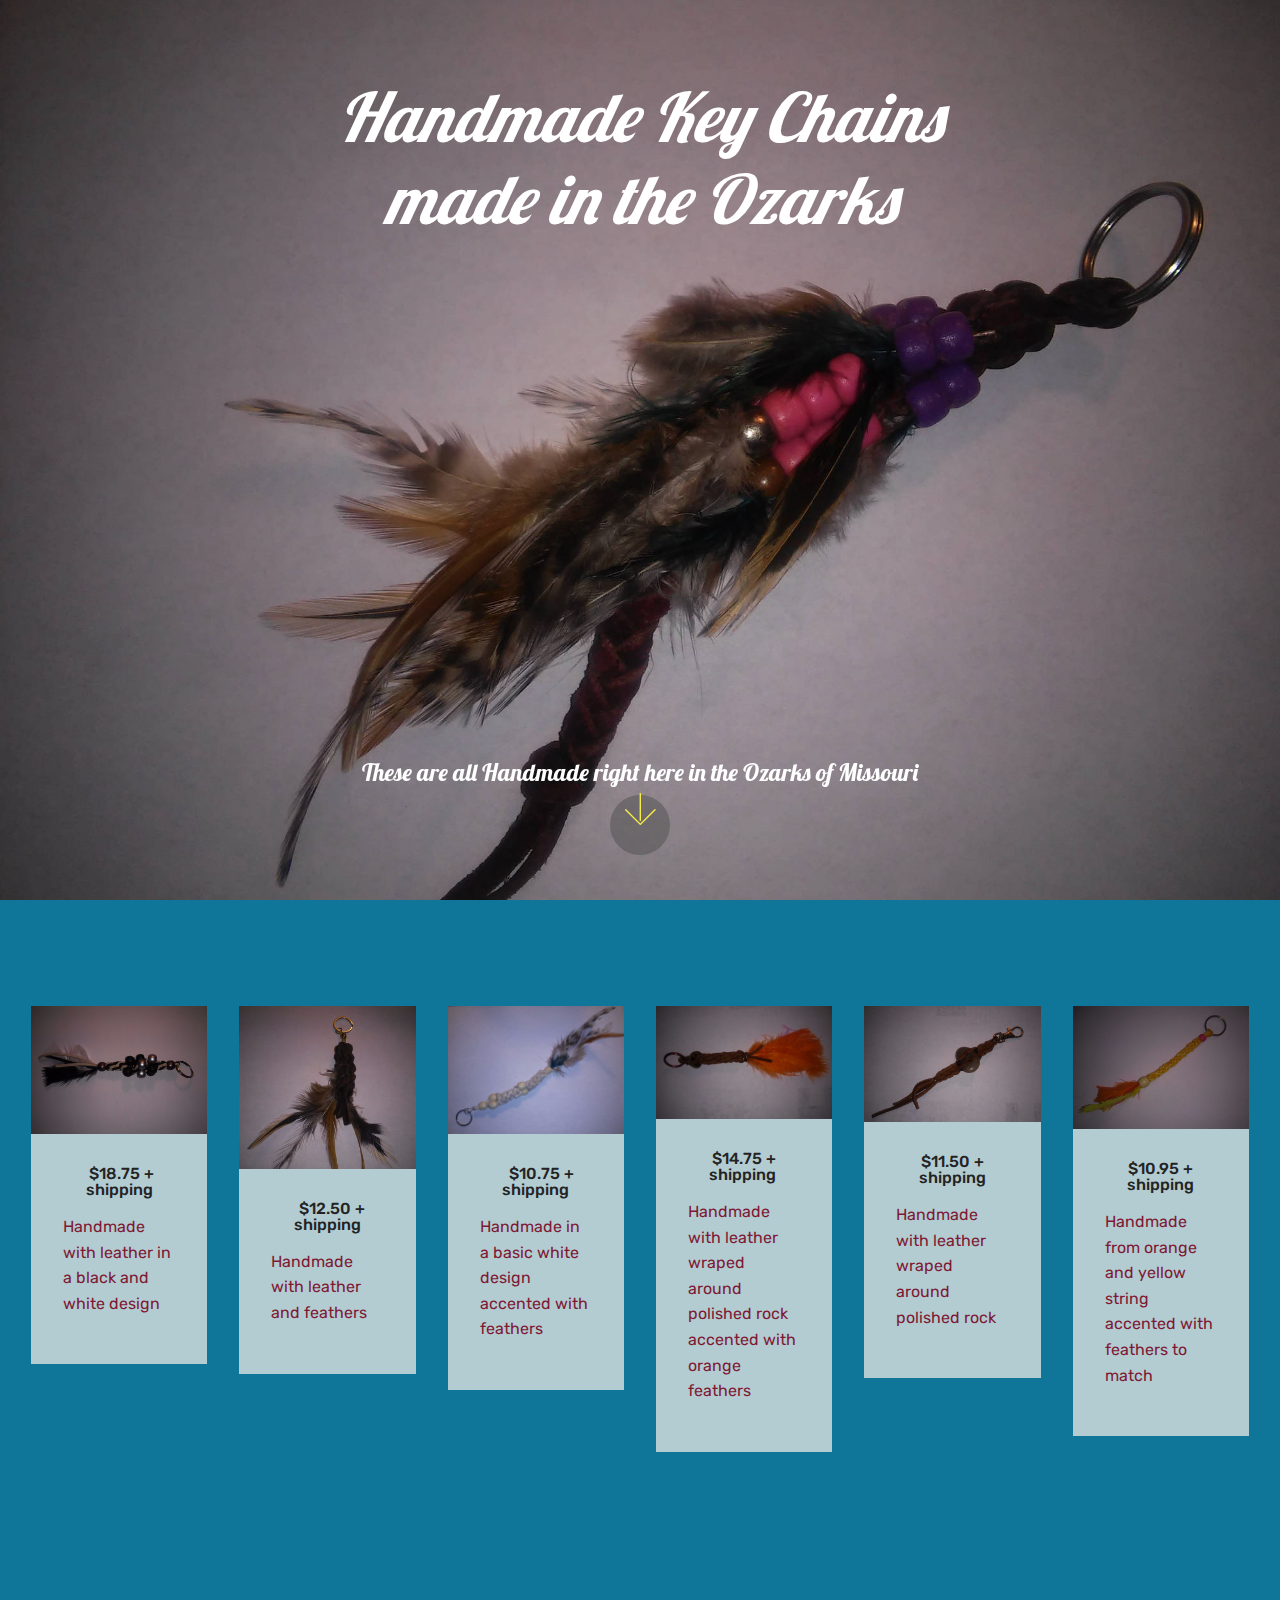
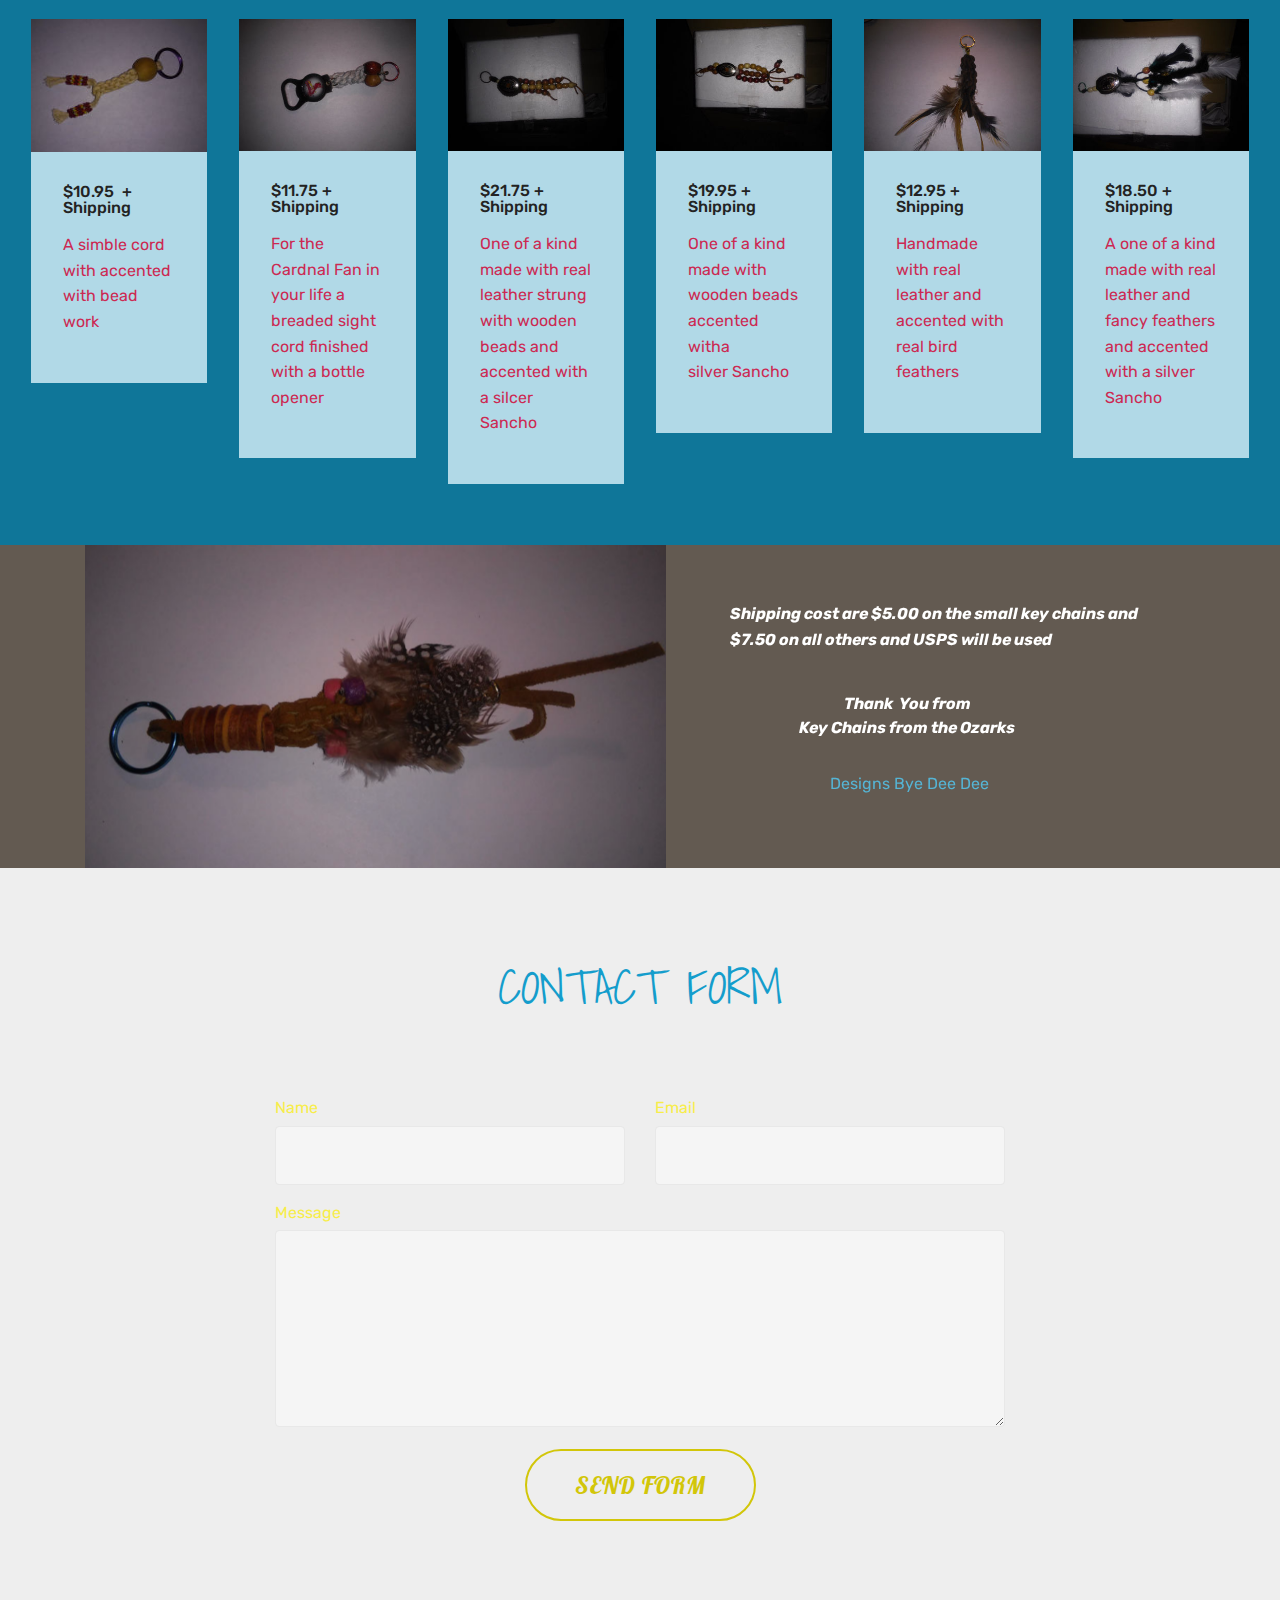
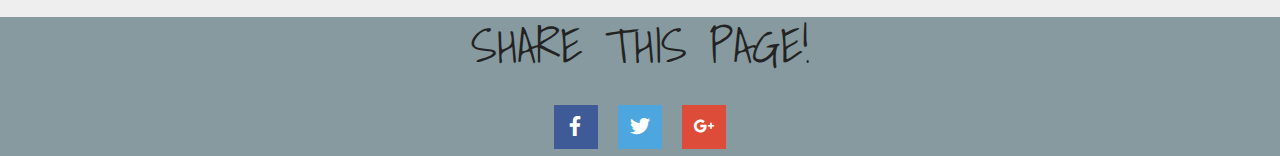
==== commit 61345ebd: "create github pages" ====
--- a/index.html
+++ b/index.html
@@ -8,7 +8,7 @@
   <meta name="viewport" content="width=device-width, initial-scale=1, minimum-scale=1">
   <link rel="shortcut icon" href="assets/images/logo4.png" type="image/x-icon">
   <meta name="description" content="">
-  <title>Home</title>
+  <title>Designs Bye Dee Dee</title>
   <link rel="stylesheet" href="assets/web/assets/mobirise-icons/mobirise-icons.css">
   <link rel="stylesheet" href="assets/tether/tether.min.css">
   <link rel="stylesheet" href="assets/bootstrap/css/bootstrap.min.css">
@@ -45,7 +45,7 @@
     </div>
 </section>
 
-<section class="engine"><a href="https://mobiri.se/j">website templates</a></section><section class="features17 cid-r33wSOLzCu" id="features17-2">
+<section class="engine"><a href="https://mobiri.se/m">free web design templates</a></section><section class="features17 cid-r33wSOLzCu" id="features17-2">
     
     
 
@@ -238,9 +238,9 @@
     <div class="container">
         <div class="row justify-content-center">
             <div class="title col-12 col-lg-8">
-                <h2 class="mbr-section-title align-center pb-3 mbr-fonts-style display-2"><a href="mailto:Kaptiancrash63@gmail.com" class="text-success"><em>
+                <h2 class="mbr-section-title align-center pb-3 mbr-fonts-style display-2"><em><a href="mailto:kaptiancrash63@yahoo.com">
                     CONTACT FORM
-                </em></a></h2>
+                </a></em></h2>
                 <h3 class="mbr-section-subtitle align-center mbr-light pb-3 mbr-fonts-style display-5"></h3>
             </div>
         </div>
@@ -250,7 +250,7 @@
             <div class="media-container-column col-lg-8" data-form-type="formoid">
                     <div data-form-alert="" hidden="">Thanks for filling out the form!</div>
             
-                    <form class="mbr-form" action="https://mobirise.com/" method="post" data-form-title="Mobirise Form"><input type="hidden" name="email" data-form-email="true" value="MQb3UHz9vgeQYaJw+wUcPiNYW4cZwNRQZEypY/8+A1PeapmOT65c+l0sWMYyDew60EYs7q6BZ+KBRNTUReSc0IMZOz61ZpH3/E5bfqpyDkc0p+D4WyL8amatn8TsfvvV" data-form-field="Email">
+                    <form class="mbr-form" action="https://mobirise.com/" method="post" data-form-title="Mobirise Form"><input type="hidden" name="email" data-form-email="true" value="PS062FEW1Hvyb9r8GWovZkmaYIDsFDEVGt+4Jov1EugOC/OpOiXBVG3EuYBaiga7RjcQ2+WlGBR58g8NwvO4loz6bhb64/HOGtLpEZprAVmea5oPbXo7a8fSyPkN4Gcj" data-form-field="Email">
                         <div class="row row-sm-offset">
                             <div class="col-md-4 multi-horizontal" data-for="name">
                                 <div class="form-group">
--- a/assets/mobirise/css/mbr-additional.css
+++ b/assets/mobirise/css/mbr-additional.css
@@ -1517,6 +1517,9 @@
 .cid-r33Bu1BS95 LABEL {
   color: #f7ed4a;
 }
+.cid-r33Bu1BS95 I {
+  color: #f7ed4a;
+}
 .cid-r33JdpZA6W {
   padding-top: 0px;
   padding-bottom: 0px;
@@ -1565,111 +1568,3 @@
     font-size: 20px !important;
   }
 }
-.cid-r33EXicBvZ {
-  background-image: url("../../../assets/images/20180727-183252-2000x1500.jpg");
-}
-.cid-r33EXicBvZ H1 {
-  color: #149dcc;
-  text-align: right;
-}
-.cid-r33EXicBvZ .mbr-text,
-.cid-r33EXicBvZ .mbr-section-btn {
-  color: #ff3366;
-}
-.cid-r33EXj4N9G {
-  padding-top: 90px;
-  padding-bottom: 90px;
-  background-image: url("../../../assets/images/20180814-113431-2000x1500.jpg");
-}
-.cid-r33EXj4N9G .card-img {
-  background-color: #fff;
-}
-.cid-r33EXj4N9G .card-box {
-  background-color: #e4d295;
-  padding: 2rem;
-}
-.cid-r33EXj4N9G h4 {
-  font-weight: 500;
-  margin-bottom: 0;
-  text-align: left;
-}
-.cid-r33EXj4N9G p {
-  text-align: left;
-}
-.cid-r33EXj4N9G .mbr-text {
-  color: #7f1933;
-}
-.cid-r33EXj4N9G .card-wrapper {
-  height: 100%;
-  box-shadow: 0px 0px 0px 0px rgba(0, 0, 0, 0);
-  transition: box-shadow 0.3s;
-}
-.cid-r33EXj4N9G .card-wrapper:hover {
-  box-shadow: 0px 0px 30px 0px rgba(0, 0, 0, 0.05);
-  transition: box-shadow 0.3s;
-}
-@media (min-width: 992px) {
-  .cid-r33EXj4N9G .my-col {
-    flex: 0 0 20%;
-    max-width: 20%;
-    padding: 15px;
-  }
-}
-.cid-r33EXj4N9G .mbr-text I {
-  color: #149dcc;
-}
-.cid-r33EXj4N9G .card-title {
-  text-align: center;
-}
-.cid-r33EXkyp2w {
-  padding-top: 0px;
-  padding-bottom: 0px;
-  background-color: #635a51;
-}
-.cid-r33EXkyp2w .testimonial-text {
-  font-style: italic;
-  font-weight: 300;
-}
-.cid-r33EXkyp2w .mbr-author-name {
-  font-weight: bold;
-}
-.cid-r33EXkyp2w .media-container-row {
-  word-wrap: break-word;
-  word-break: break-word;
-}
-.cid-r33EXkyp2w .testimonial-text B {
-  color: #f7ed4a;
-}
-.cid-r33EXkyp2w .mbr-author-desc {
-  color: #55b4d4;
-}
-.cid-r33EXl9eFf {
-  padding-top: 90px;
-  padding-bottom: 90px;
-  background-image: url("../../../assets/images/20180826-90842-2000x1500.jpg");
-}
-.cid-r33EXl9eFf .title {
-  margin-bottom: 2rem;
-}
-.cid-r33EXl9eFf .mbr-section-subtitle {
-  color: #767676;
-}
-.cid-r33EXl9eFf a:not([href]):not([tabindex]) {
-  color: #fff;
-  border-radius: 3px;
-}
-.cid-r33EXl9eFf a.btn-white:not([href]):not([tabindex]) {
-  color: #333;
-}
-.cid-r33EXl9eFf .multi-horizontal {
-  flex-grow: 1;
-  -webkit-flex-grow: 1;
-  max-width: 100%;
-}
-.cid-r33EXl9eFf .input-group-btn {
-  display: block;
-  text-align: center;
-}
-.cid-r33EXl9eFf LABEL {
-  color: #f7ed4a;
-}
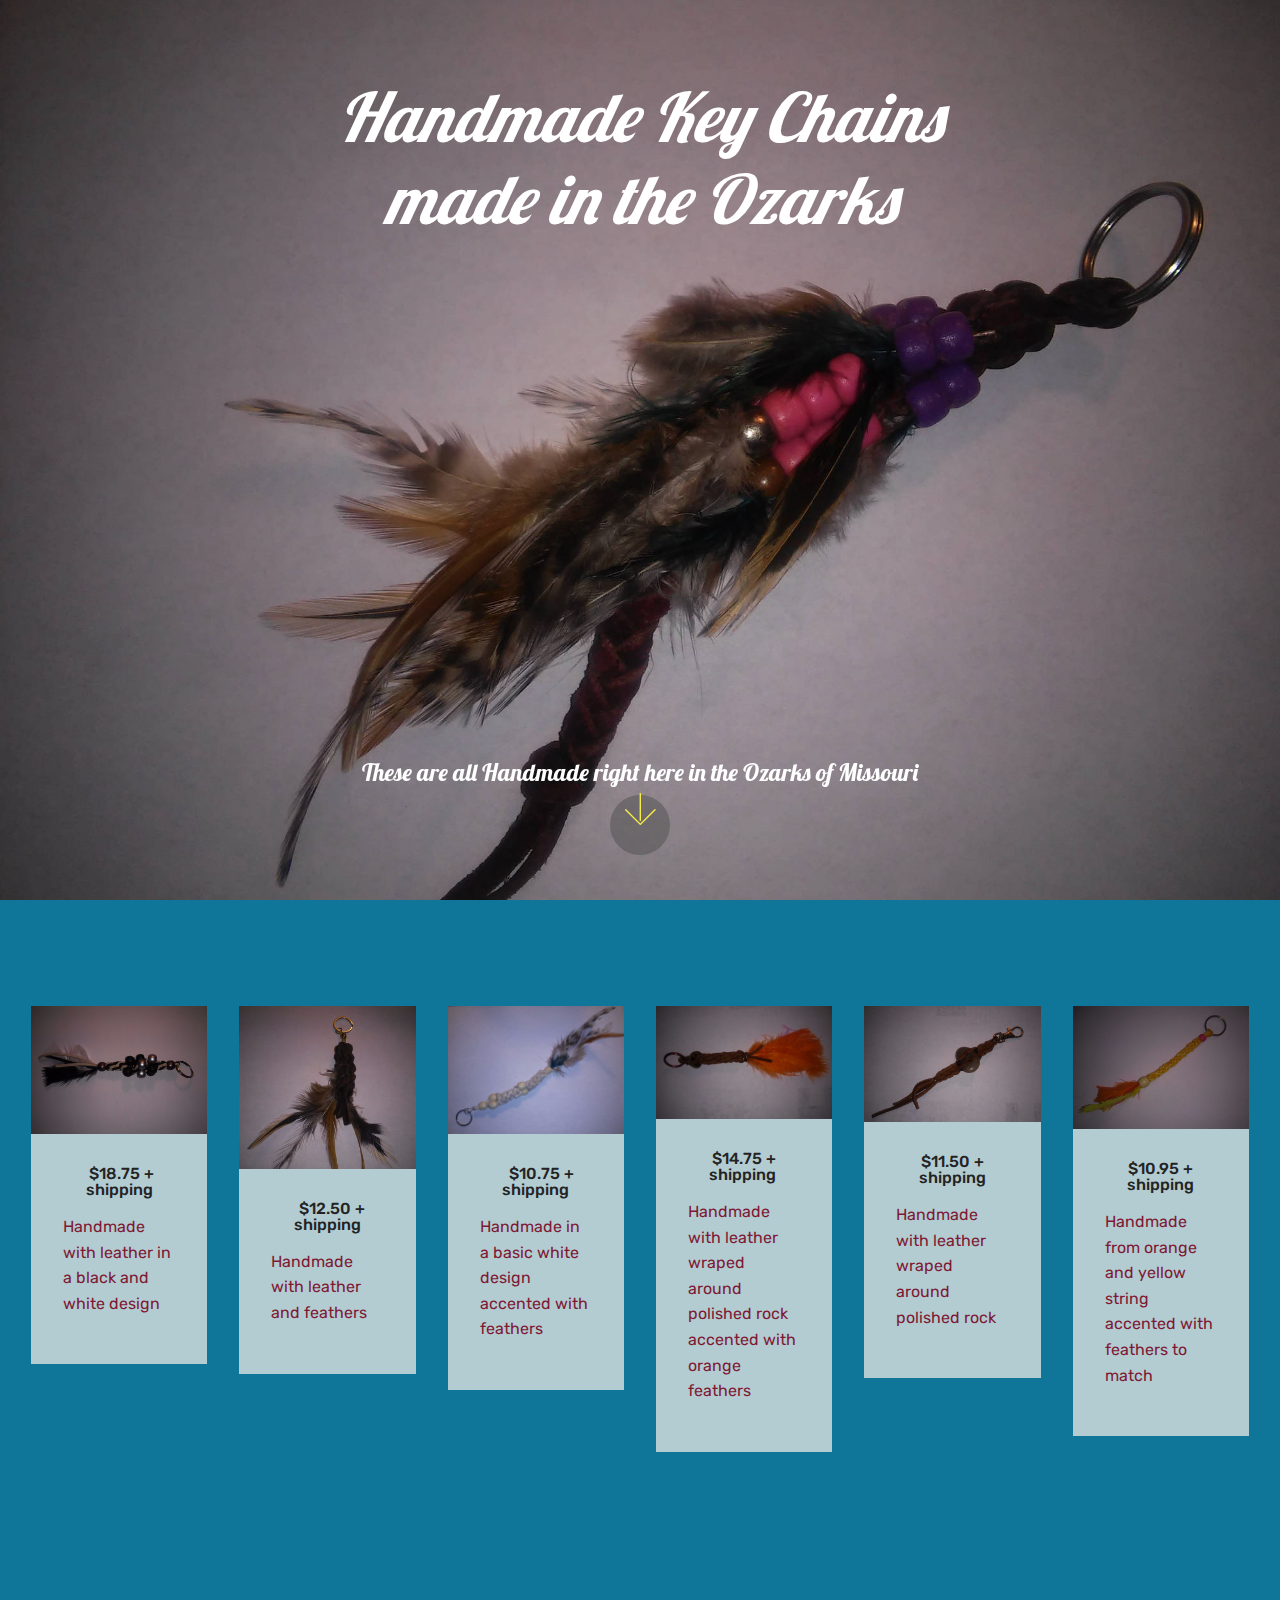
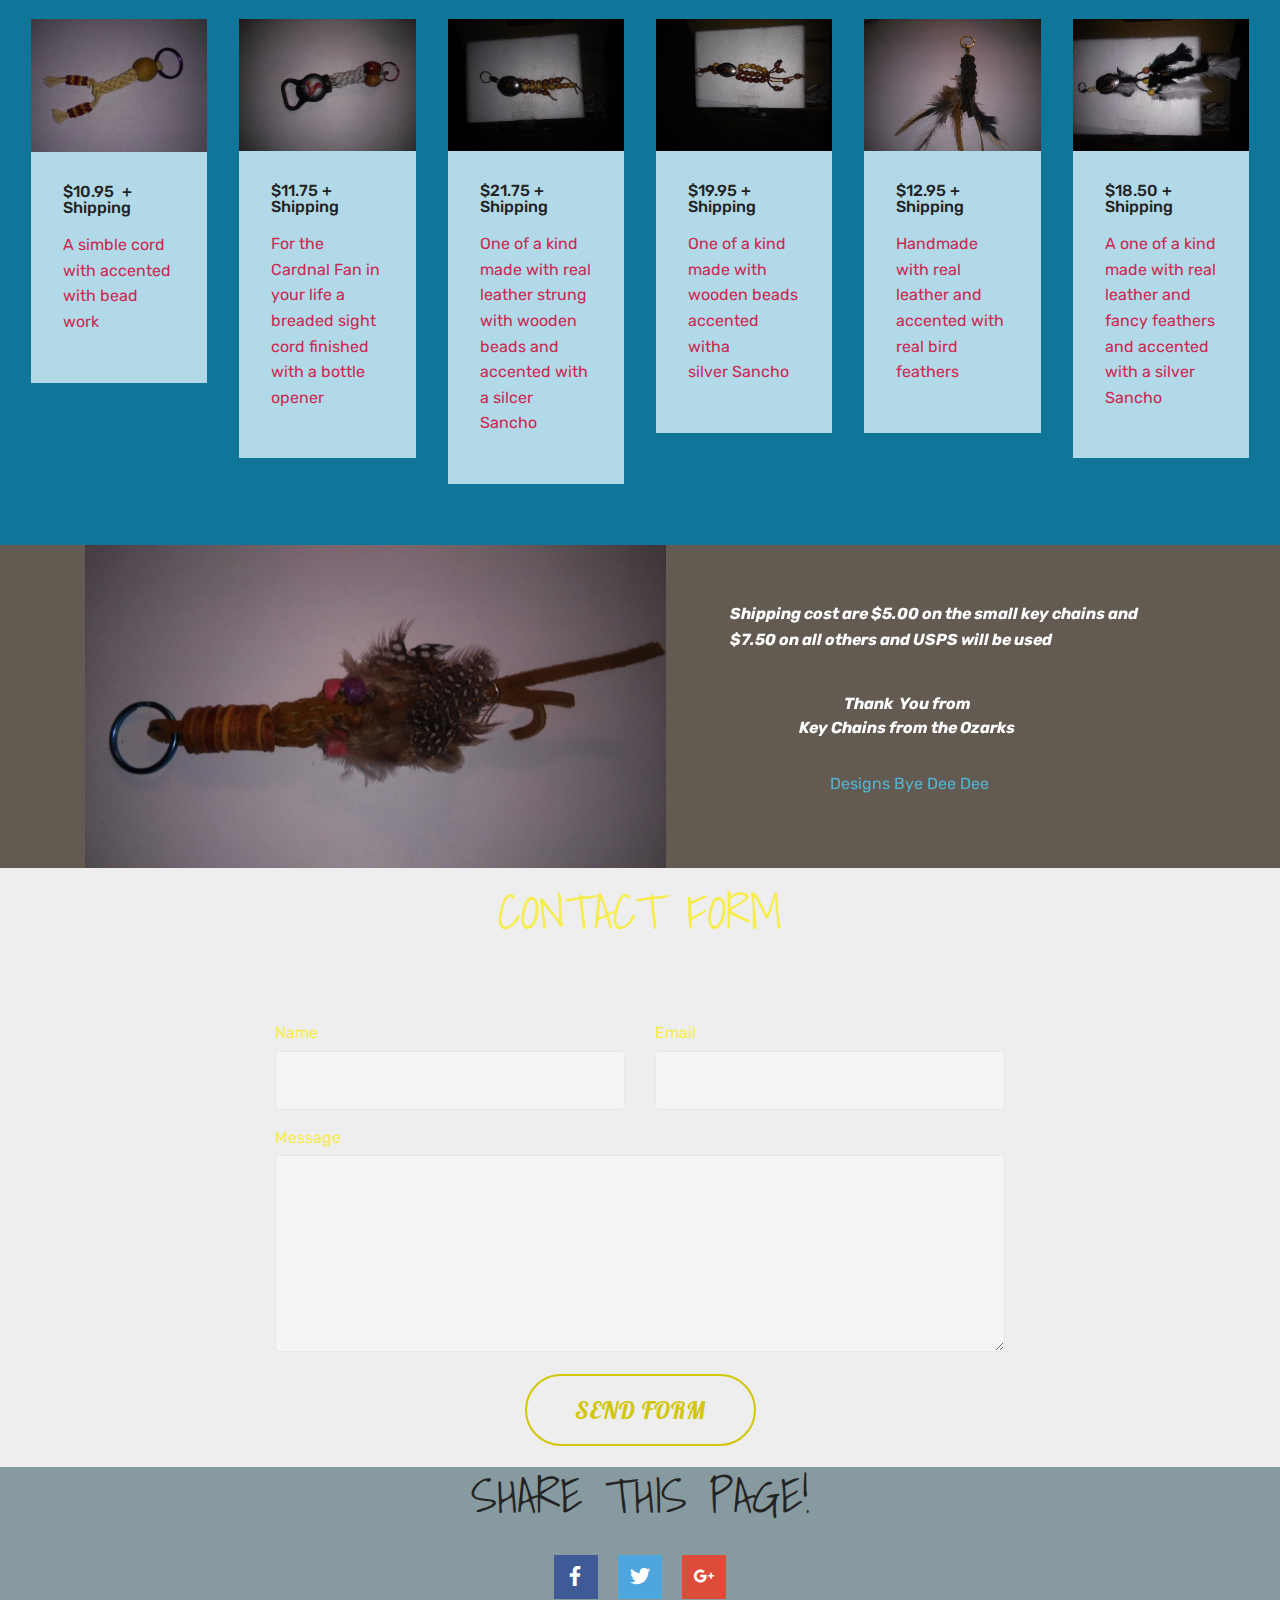
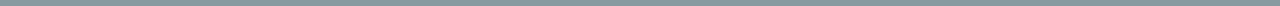
==== commit b4a3a2c5: "create github pages" ====
--- a/index.html
+++ b/index.html
@@ -45,7 +45,7 @@
     </div>
 </section>
 
-<section class="engine"><a href="https://mobiri.se/m">free web design templates</a></section><section class="features17 cid-r33wSOLzCu" id="features17-2">
+<section class="engine"><a href="https://mobiri.se/g">how to build a site</a></section><section class="features17 cid-r33wSOLzCu" id="features17-2">
     
     
 
@@ -238,7 +238,7 @@
     <div class="container">
         <div class="row justify-content-center">
             <div class="title col-12 col-lg-8">
-                <h2 class="mbr-section-title align-center pb-3 mbr-fonts-style display-2"><em><a href="mailto:kaptiancrash63@yahoo.com">
+                <h2 class="mbr-section-title align-center pb-3 mbr-fonts-style display-2"><em><a href="mailto:kaptiancrash63@yahoo.com" class="text-success">
                     CONTACT FORM
                 </a></em></h2>
                 <h3 class="mbr-section-subtitle align-center mbr-light pb-3 mbr-fonts-style display-5"></h3>
@@ -250,7 +250,7 @@
             <div class="media-container-column col-lg-8" data-form-type="formoid">
                     <div data-form-alert="" hidden="">Thanks for filling out the form!</div>
             
-                    <form class="mbr-form" action="https://mobirise.com/" method="post" data-form-title="Mobirise Form"><input type="hidden" name="email" data-form-email="true" value="PS062FEW1Hvyb9r8GWovZkmaYIDsFDEVGt+4Jov1EugOC/OpOiXBVG3EuYBaiga7RjcQ2+WlGBR58g8NwvO4loz6bhb64/HOGtLpEZprAVmea5oPbXo7a8fSyPkN4Gcj" data-form-field="Email">
+                    <form class="mbr-form" action="https://mobirise.com/" method="post" data-form-title="Mobirise Form"><input type="hidden" name="email" data-form-email="true" value="h/Wfj26JapuNbD5KiMvv7bifTyfgW5eHS7FRQGjb7Znv6kTSXFm+YjTg+obPBqQH8jzL3yO3kK5ifC5adyZYfEo7zvUjQ5+DMxcTSfFp2iicm8luMEPBZ4SCzdSCF4R1" data-form-field="Email">
                         <div class="row row-sm-offset">
                             <div class="col-md-4 multi-horizontal" data-for="name">
                                 <div class="form-group">
--- a/assets/mobirise/css/mbr-additional.css
+++ b/assets/mobirise/css/mbr-additional.css
@@ -1488,8 +1488,8 @@
   color: #55b4d4;
 }
 .cid-r33Bu1BS95 {
-  padding-top: 90px;
-  padding-bottom: 90px;
+  padding-top: 15px;
+  padding-bottom: 15px;
   background-image: url("../../../assets/images/20180826-90842-2000x1500.jpg");
 }
 .cid-r33Bu1BS95 .title {
